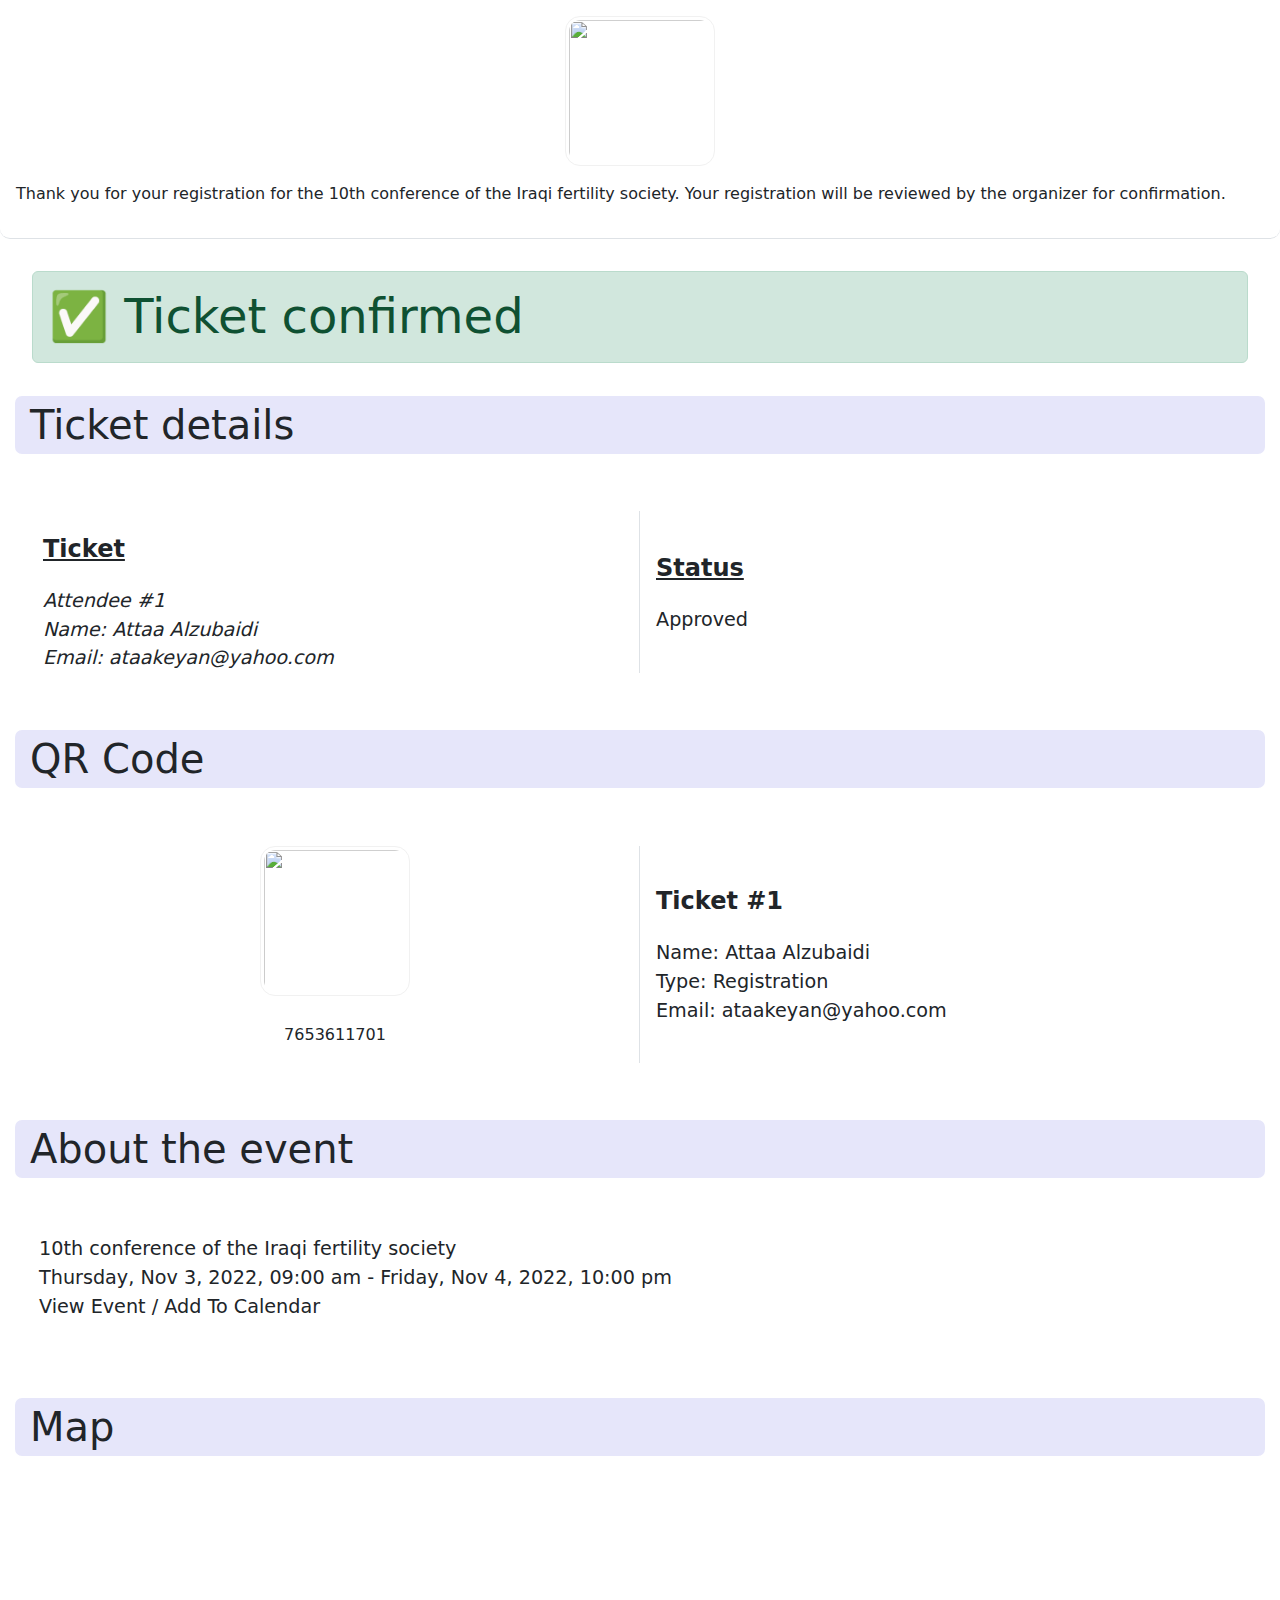
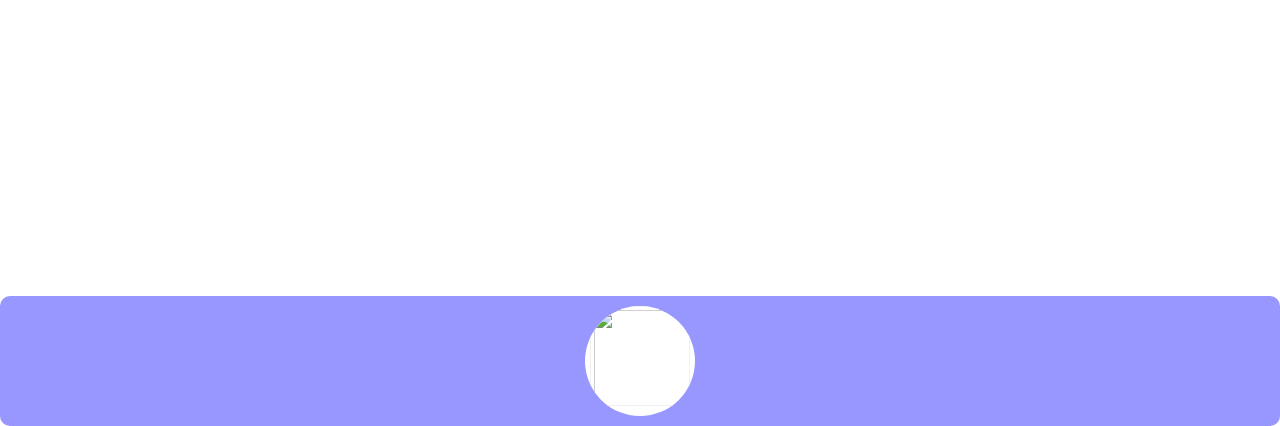
==== confirmation-email-template.html @ a2209efc "confirmation Update" ====
<!DOCTYPE html>
<html lang="en" style="box-sizing: border-box">
  <head style="box-sizing: border-box">
    <meta charset="utf-8" style="box-sizing: border-box" />
    <meta
      name="viewport"
      content="width=device-width, initial-scale=1"
      style="box-sizing: border-box"
    />
    <title style="box-sizing: border-box">Bootstrap demo</title>
    <link
      rel="stylesheet"
      href="./css/style.css"
      style="box-sizing: border-box"
    />
  </head>
  <body
    class="bg-light"
    style="
      box-sizing: border-box;
      margin: 0;
      font-family: var(--bs-body-font-family);
      font-size: var(--bs-body-font-size);
      font-weight: var(--bs-body-font-weight);
      line-height: var(--bs-body-line-height);
      color: var(--bs-body-color);
      text-align: var(--bs-body-text-align);
      background-color: rgba(
        var(--bs-light-rgb),
        var(--bs-bg-opacity)
      ) !important;
      -webkit-text-size-adjust: 100%;
      -webkit-tap-highlight-color: transparent;
      --bs-bg-opacity: 1;
    "
  >
    <div
      class="container"
      style="
        box-sizing: border-box;
        overflow: hidden;
        background-color: white;
        --bs-gutter-x: 1.5rem;
        --bs-gutter-y: 0;
        width: 100%;
        padding-right: calc(var(--bs-gutter-x) * 0);
        padding-left: calc(var(--bs-gutter-x) * 0);
        margin-right: auto;
        margin-left: auto;
        max-width: 1320px;
      "
    >
      <div
        class="header-section border-bottom"
        style="
          border-radius: 10px;
          box-sizing: border-box;
          background-image: url('https://github.com/MustafaRaad/Ticket-system-Template/blob/master/imgs/header_bg.png');
          background-position: center top;
          background-repeat: no-repeat;
          background-size: cover;
          background-clip: padding-box;
          padding: 1rem;
          border-bottom: var(--bs-border-width) var(--bs-border-style)
            var(--bs-border-color) !important;
        "
      >
        <img
          src="https://github.com/MustafaRaad/Ticket-system-Template/blob/master/imgs/event.jpg"
          alt
          width="150"
          height="150"
          style="
            margin-bottom: 0.5rem;
            display: block;
            box-sizing: border-box;
            border: 1px solid #f1f1f1;
            border-radius: 10%;
            margin: auto auto;
            padding: 0.2rem;
          "
        />
        <p style="display: block; box-sizing: border-box">
          Thank you for your registration for the 10th conference of the Iraqi
          fertility society. Your registration will be reviewed by the organizer
          for confirmation.
        </p>
      </div>
      <div
        class="alert alert-success"
        role="alert"
        style="
          display: block;
          margin: 2rem;
          box-sizing: border-box;
          --bs-alert-bg: #d1e7dd;
          --bs-alert-padding-x: 1rem;
          --bs-alert-padding-y: 1rem;
          --bs-alert-margin-bottom: 1rem;
          --bs-alert-color: #0f5132;
          --bs-alert-border-color: #badbcc;
          --bs-alert-border: 1px solid var(--bs-alert-border-color);
          --bs-alert-border-radius: 0.375rem;
          position: relative;
          padding: var(--bs-alert-padding-y) var(--bs-alert-padding-x);
          margin-bottom: var(--bs-alert-margin-bottom);
          color: var(--bs-alert-color);
          background-color: var(--bs-alert-bg);
          border: var(--bs-alert-border);
          border-radius: var(--bs-alert-border-radius);
        "
      >
        <p
          class="display-5"
          style="
            border-radius: 50%;
            display: inline;
            box-sizing: border-box;
            font-size: 3rem;
            font-weight: 300;
            line-height: 1.2;
          "
        >
          &#9989;
        </p>
        <p
          class="display-5"
          style="
            display: inline;
            box-sizing: border-box;
            font-size: 3rem;
            font-weight: 300;
            line-height: 1.2;
          "
        >
          Ticket confirmed
        </p>
      </div>
      <section style="box-sizing: border-box; padding: 0px 15px 0px 15px">
        <h2
          class="display-6 title"
          style="
            box-sizing: border-box;
            background-color: lavender;
            padding: 5px 5px 5px 15px;
            border-radius: 7px;
            font-size: 2.5rem;
            font-weight: 300;
            line-height: 1.2;
          "
        >
          Ticket details
        </h2>
        <div
          class="row"
          style="
            padding: 1.5rem;
            box-sizing: border-box;
            --bs-gutter-x: 1.5rem;
            --bs-gutter-y: 0;
            display: flex;
            flex-wrap: wrap;
            margin-top: calc(-1 * var(--bs-gutter-y));
            margin-right: calc(-0.5 * var(--bs-gutter-x));
            margin-left: calc(-0.5 * var(--bs-gutter-x));
          "
        >
          <div
            class="col-md-6 border-end"
            style="
              box-sizing: border-box;
              flex-shrink: 0;
              width: 50%;
              max-width: 100%;
              padding-right: calc(var(--bs-gutter-x) * 0.5);
              padding-left: 1rem;
              margin-top: var(--bs-gutter-y);
              border-right: var(--bs-border-width) var(--bs-border-style)
                var(--bs-border-color) !important;
              align-self: center;
              flex: 0 0 auto;
            "
          >
            <h2 style="box-sizing: border-box">
              <u style="box-sizing: border-box">Ticket</u>
            </h2>
            <address
              class="text-md"
              style="box-sizing: border-box; font-size: 1.2rem !important"
            >
              Attendee #1 <br style="box-sizing: border-box" />
              Name: Attaa Alzubaidi <br style="box-sizing: border-box" />
              Email: ataakeyan@yahoo.com
            </address>
          </div>
          <div
            class="col-md-6"
            style="
              box-sizing: border-box;
              flex-shrink: 0;
              width: 50%;
              max-width: 100%;
              padding-right: calc(var(--bs-gutter-x) * 0.5);
              padding-left: 1rem;
              margin-top: var(--bs-gutter-y);
              align-self: center;
              flex: 0 0 auto;
            "
          >
            <h2 style="box-sizing: border-box">
              <u style="box-sizing: border-box">Status</u>
            </h2>
            <p
              class="text-md"
              style="box-sizing: border-box; font-size: 1.2rem !important"
            >
              Approved
            </p>
          </div>
        </div>
      </section>
      <section style="box-sizing: border-box; padding: 0px 15px 0px 15px">
        <h2
          class="display-6 title"
          style="
            box-sizing: border-box;
            background-color: lavender;
            padding: 5px 5px 5px 15px;
            border-radius: 7px;
            font-size: 2.5rem;
            font-weight: 300;
            line-height: 1.2;
          "
        >
          QR Code
        </h2>
        <div
          class="row"
          style="
            padding: 1.5rem;
            box-sizing: border-box;
            --bs-gutter-x: 1.5rem;
            --bs-gutter-y: 0;
            display: flex;
            flex-wrap: wrap;
            margin-top: calc(-1 * var(--bs-gutter-y));
            margin-right: calc(-0.5 * var(--bs-gutter-x));
            margin-left: calc(-0.5 * var(--bs-gutter-x));
          "
        >
          <div
            class="col-md-6 border-end text-center"
            style="
              box-sizing: border-box;
              flex-shrink: 0;
              width: 50%;
              max-width: 100%;
              padding-right: calc(var(--bs-gutter-x) * 0.5);
              padding-left: 1rem;
              margin-top: var(--bs-gutter-y);
              text-align: center !important;
              border-right: var(--bs-border-width) var(--bs-border-style)
                var(--bs-border-color) !important;
              align-self: center;
              flex: 0 0 auto;
            "
          >
            <img
              src="https://github.com/MustafaRaad/Ticket-system-Template/blob/master/imgs/qr_code.png"
              alt
              width="150"
              height="150"
              style="
                box-sizing: border-box;
                border: 1px solid #f1f1f1;
                border-radius: 10%;
                margin: auto auto;
                padding: 0.2rem;
              "
            />
            <p style="box-sizing: border-box">7653611701</p>
          </div>
          <div
            class="col-md-6"
            style="
              display: block;
              box-sizing: border-box;
              flex-shrink: 0;
              width: 50%;
              max-width: 100%;
              padding-right: calc(var(--bs-gutter-x) * 0.5);
              padding-left: 1rem;
              margin-top: var(--bs-gutter-y);
              align-self: center;
              flex: 0 0 auto;
            "
          >
            <h2 style="box-sizing: border-box">Ticket #1</h2>
            <p
              class="text-md"
              style="box-sizing: border-box; font-size: 1.2rem !important"
            >
              Name: Attaa Alzubaidi
              <br style="box-sizing: border-box" />
              Type: Registration
              <br style="box-sizing: border-box" />
              Email: ataakeyan@yahoo.com
            </p>
          </div>
        </div>
      </section>
      <section style="box-sizing: border-box; padding: 0px 15px 0px 15px">
        <h2
          class="display-6 title"
          style="
            box-sizing: border-box;
            background-color: lavender;
            padding: 5px 5px 5px 15px;
            border-radius: 7px;
            font-size: 2.5rem;
            font-weight: 300;
            line-height: 1.2;
          "
        >
          About the event
        </h2>
        <div
          class="row"
          style="
            padding: 1.5rem;
            box-sizing: border-box;
            --bs-gutter-x: 1.5rem;
            --bs-gutter-y: 0;
            display: flex;
            flex-wrap: wrap;
            margin-top: calc(-1 * var(--bs-gutter-y));
            margin-right: calc(-0.5 * var(--bs-gutter-x));
            margin-left: calc(-0.5 * var(--bs-gutter-x));
          "
        >
          <p
            class="text-md"
            style="
              box-sizing: border-box;
              flex-shrink: 0;
              width: 100%;
              max-width: 100%;
              padding-right: calc(var(--bs-gutter-x) * 0.5);
              padding-left: calc(var(--bs-gutter-x) * 0.5);
              margin-top: var(--bs-gutter-y);
              font-size: 1.2rem !important;
            "
          >
            10th conference of the Iraqi fertility society
            <br style="box-sizing: border-box" />
            Thursday, Nov 3, 2022, 09:00 am - Friday, Nov 4, 2022, 10:00 pm
            <br style="box-sizing: border-box" />
            View Event / Add To Calendar
          </p>
        </div>
      </section>
      <section style="box-sizing: border-box; padding: 0px 15px 0px 15px">
        <h2
          class="display-6 title"
          style="
            box-sizing: border-box;
            background-color: lavender;
            padding: 5px 5px 5px 15px;
            border-radius: 7px;
            font-size: 2.5rem;
            font-weight: 300;
            line-height: 1.2;
          "
        >
          Map
        </h2>
        <iframe
          src="https://www.google.com/maps/embed?pb=!1m18!1m12!1m3!1d3335.169827044655!2d44.38494000096197!3d33.2882197837046!2m3!1f0!2f0!3f0!3m2!1i1024!2i768!4f13.1!3m3!1m2!1s0x15577ef641c29f91%3A0x5932434d58f5dd47!2z2LLZitmGINmD2KfYtCB8IFphaW5DYXNo!5e0!3m2!1sen!2siq!4v1663071572256!5m2!1sen!2siq"
          width="100%"
          height="350"
          style="
            border: 0;
            border-radius: 25px;
            padding: 10px;
            box-sizing: border-box;
          "
          allowfullscreen
          loading="lazy"
          referrerpolicy="no-referrer-when-downgrade"
        ></iframe>
      </section>
      <div
        class="footer"
        style="
          border-radius: 10px;
          box-sizing: border-box;
          margin-top: 50px;
          background-color: rgb(151, 151, 255);
          padding: 10px;
          text-align: center;
        "
      >
        <div
          style="
            border-radius: 50%;
            background-color: rgb(255, 255, 255);
            width: 110px;
            height: 110px;
            margin: auto;
            padding: 0px;
            overflow: hidden;
            box-sizing: border-box;
          "
        >
          <img
            src="https://github.com/MustafaRaad/Ticket-system-Template/blob/master/imgs/logo.png"
            alt
            width="100"
            height="100"
            style="
              border: 1px solid #f1f1f1;
              box-sizing: border-box;
              border-radius: 10%;
              margin: auto auto;
              padding: 0.2rem;
            "
          />
        </div>
      </div>
    </div>
  </body>
</html>
---- css/style.css ----
.container {
  overflow: hidden;
  background-color: white;
}
section {
  padding: 0px 15px 0px 15px;
}
.col-md-6 {
  padding-left: 1rem;
  align-self: center;
}
.header-section {
  background-image: url("https://github.com/MustafaRaad/Ticket-system-Template/blob/master/imgs/header_bg.png");
  background-position: center top;
  background-repeat: no-repeat;
  background-size: cover;
  background-clip: padding-box;
  padding: 1rem;
}
img {
  border: 1px solid #f1f1f1;
  border-radius: 10%;
  margin: auto auto;
  padding: 0.2rem;
}
/* .section2 .title { */
.title {
  background-color: lavender;
  padding: 5px 5px 5px 15px;
  border-radius: 7px;
}
.check {
  font-size: 10rem;
}
.text-md{
  font-size: 1.2rem!important;
}
.footer {
  margin-top: 50px;
  background-color: rgb(151, 151, 255);
  padding: 10px;
  text-align: center;
}
.payment-method-icon {
  width: 100px;
  height: 100px;
  border-radius: 15px;
}

:root {
  --bs-blue: #0d6efd;
  --bs-indigo: #6610f2;
  --bs-purple: #6f42c1;
  --bs-pink: #d63384;
  --bs-red: #dc3545;
  --bs-orange: #fd7e14;
  --bs-yellow: #ffc107;
  --bs-green: #198754;
  --bs-teal: #20c997;
  --bs-cyan: #0dcaf0;
  --bs-black: #000;
  --bs-white: #fff;
  --bs-gray: #6c757d;
  --bs-gray-dark: #343a40;
  --bs-gray-100: #f8f9fa;
  --bs-gray-200: #e9ecef;
  --bs-gray-300: #dee2e6;
  --bs-gray-400: #ced4da;
  --bs-gray-500: #adb5bd;
  --bs-gray-600: #6c757d;
  --bs-gray-700: #495057;
  --bs-gray-800: #343a40;
  --bs-gray-900: #212529;
  --bs-primary: #0d6efd;
  --bs-secondary: #6c757d;
  --bs-success: #198754;
  --bs-info: #0dcaf0;
  --bs-warning: #ffc107;
  --bs-danger: #dc3545;
  --bs-light: #f8f9fa;
  --bs-dark: #212529;
  --bs-primary-rgb: 13, 110, 253;
  --bs-secondary-rgb: 108, 117, 125;
  --bs-success-rgb: 25, 135, 84;
  --bs-info-rgb: 13, 202, 240;
  --bs-warning-rgb: 255, 193, 7;
  --bs-danger-rgb: 220, 53, 69;
  --bs-light-rgb: 248, 249, 250;
  --bs-dark-rgb: 33, 37, 41;
  --bs-white-rgb: 255, 255, 255;
  --bs-black-rgb: 0, 0, 0;
  --bs-body-color-rgb: 33, 37, 41;
  --bs-body-bg-rgb: 255, 255, 255;
  --bs-font-sans-serif: system-ui, -apple-system, "Segoe UI", Roboto,
    "Helvetica Neue", "Noto Sans", "Liberation Sans", Arial, sans-serif,
    "Apple Color Emoji", "Segoe UI Emoji", "Segoe UI Symbol", "Noto Color Emoji";
  --bs-font-monospace: SFMono-Regular, Menlo, Monaco, Consolas,
    "Liberation Mono", "Courier New", monospace;
  --bs-gradient: linear-gradient(
    180deg,
    rgba(255, 255, 255, 0.15),
    rgba(255, 255, 255, 0)
  );
  --bs-body-font-family: var(--bs-font-sans-serif);
  --bs-body-font-size: 1rem;
  --bs-body-font-weight: 400;
  --bs-body-line-height: 1.5;
  --bs-body-color: #212529;
  --bs-body-bg: #fff;
  --bs-border-width: 1px;
  --bs-border-style: solid;
  --bs-border-color: #dee2e6;
  --bs-border-color-translucent: rgba(0, 0, 0, 0.175);
  --bs-border-radius: 0.375rem;
  --bs-border-radius-sm: 0.25rem;
  --bs-border-radius-lg: 0.5rem;
  --bs-border-radius-xl: 1rem;
  --bs-border-radius-2xl: 2rem;
  --bs-border-radius-pill: 50rem;
  --bs-link-color: #0d6efd;
  --bs-link-hover-color: #0a58ca;
  --bs-code-color: #d63384;
  --bs-highlight-bg: #fff3cd;
}
*,
::after,
::before {
  box-sizing: border-box;
}
@media (prefers-reduced-motion: no-preference) {
  :root {
    scroll-behavior: smooth;
  }
}
body {
  margin: 0;
  font-family: var(--bs-body-font-family);
  font-size: var(--bs-body-font-size);
  font-weight: var(--bs-body-font-weight);
  line-height: var(--bs-body-line-height);
  color: var(--bs-body-color);
  text-align: var(--bs-body-text-align);
  background-color: var(--bs-body-bg);
  -webkit-text-size-adjust: 100%;
  -webkit-tap-highlight-color: transparent;
}

.container,
.container-fluid,
.container-lg,
.container-md,
.container-sm,
.container-xl,
.container-xxl {
  --bs-gutter-x: 1.5rem;
  --bs-gutter-y: 0;
  width: 100%;
  padding-right: calc(var(--bs-gutter-x) * 0);
  padding-left: calc(var(--bs-gutter-x) * 0);
  margin-right: auto;
  margin-left: auto;
}
@media (min-width: 576px) {
  .container,
  .container-sm {
    max-width: 540px;
  }
}
@media (min-width: 768px) {
  .container,
  .container-md,
  .container-sm {
    max-width: 720px;
  }
}
@media (min-width: 992px) {
  .container,
  .container-lg,
  .container-md,
  .container-sm {
    max-width: 960px;
  }
}
@media (min-width: 1200px) {
  .container,
  .container-lg,
  .container-md,
  .container-sm,
  .container-xl {
    max-width: 1140px;
  }
}
@media (min-width: 1400px) {
  .container,
  .container-lg,
  .container-md,
  .container-sm,
  .container-xl,
  .container-xxl {
    max-width: 1320px;
  }
}

.bg-danger {
  --bs-bg-opacity: 1;
  background-color: rgba(var(--bs-danger-rgb), var(--bs-bg-opacity)) !important;
}
.bg-light {
  --bs-bg-opacity: 1;
  background-color: rgba(var(--bs-light-rgb), var(--bs-bg-opacity)) !important;
}
.text-center {
  text-align: center !important;
}
.justify-content-center {
  justify-content: center !important;
}
.m-auto {
  margin: auto !important;
}

.border {
  border: var(--bs-border-width) var(--bs-border-style) var(--bs-border-color) !important;
}
.border-0 {
  border: 0 !important;
}
.border-top {
  border-top: var(--bs-border-width) var(--bs-border-style)
    var(--bs-border-color) !important;
}
.border-top-0 {
  border-top: 0 !important;
}
.border-end {
  border-right: var(--bs-border-width) var(--bs-border-style)
    var(--bs-border-color) !important;
}
.border-end-0 {
  border-right: 0 !important;
}
.border-bottom {
  border-bottom: var(--bs-border-width) var(--bs-border-style)
    var(--bs-border-color) !important;
}
.border-bottom-0 {
  border-bottom: 0 !important;
}
.border-start {
  border-left: var(--bs-border-width) var(--bs-border-style)
    var(--bs-border-color) !important;
}
.border-start-0 {
  border-left: 0 !important;
}
.border-primary {
  --bs-border-opacity: 1;
  border-color: rgba(
    var(--bs-primary-rgb),
    var(--bs-border-opacity)
  ) !important;
}
display-1 {
  font-size: calc(1.625rem + 4.5vw);
  font-weight: 300;
  line-height: 1.2;
}
@media (min-width: 1200px) {
  .display-1 {
    font-size: 5rem;
  }
}
.display-2 {
  font-size: calc(1.575rem + 3.9vw);
  font-weight: 300;
  line-height: 1.2;
}
@media (min-width: 1200px) {
  .display-2 {
    font-size: 4.5rem;
  }
}
.display-3 {
  font-size: calc(1.525rem + 3.3vw);
  font-weight: 300;
  line-height: 1.2;
}
@media (min-width: 1200px) {
  .display-3 {
    font-size: 4rem;
  }
}
.display-4 {
  font-size: calc(1.475rem + 2.7vw);
  font-weight: 300;
  line-height: 1.2;
}
@media (min-width: 1200px) {
  .display-4 {
    font-size: 3.5rem;
  }
}
.display-5 {
  font-size: calc(1.425rem + 2.1vw);
  font-weight: 300;
  line-height: 1.2;
}
@media (min-width: 1200px) {
  .display-5 {
    font-size: 3rem;
  }
}
.display-6 {
  font-size: calc(1.375rem + 1.5vw);
  font-weight: 300;
  line-height: 1.2;
}
@media (min-width: 1200px) {
  .display-6 {
    font-size: 2.5rem;
  }
}
.row {
  --bs-gutter-x: 1.5rem;
  --bs-gutter-y: 0;
  display: flex;
  flex-wrap: wrap;
  margin-top: calc(-1 * var(--bs-gutter-y));
  margin-right: calc(-0.5 * var(--bs-gutter-x));
  margin-left: calc(-0.5 * var(--bs-gutter-x));
}
.row > * {
  flex-shrink: 0;
  width: 100%;
  max-width: 100%;
  padding-right: calc(var(--bs-gutter-x) * 0.5);
  padding-left: calc(var(--bs-gutter-x) * 0.5);
  margin-top: var(--bs-gutter-y);
}
.col {
  flex: 1 0 0%;
}
.row-cols-auto > * {
  flex: 0 0 auto;
  width: auto;
}
.row-cols-1 > * {
  flex: 0 0 auto;
  width: 100%;
}
.row-cols-2 > * {
  flex: 0 0 auto;
  width: 50%;
}
.row-cols-3 > * {
  flex: 0 0 auto;
  width: 33.3333333333%;
}
.row-cols-4 > * {
  flex: 0 0 auto;
  width: 25%;
}
.row-cols-5 > * {
  flex: 0 0 auto;
  width: 20%;
}
.row-cols-6 > * {
  flex: 0 0 auto;
  width: 16.6666666667%;
}
.col-auto {
  flex: 0 0 auto;
  width: auto;
}
.col-1 {
  flex: 0 0 auto;
  width: 8.33333333%;
}
.col-2 {
  flex: 0 0 auto;
  width: 16.66666667%;
}
.col-3 {
  flex: 0 0 auto;
  width: 25%;
}
.col-4 {
  flex: 0 0 auto;
  width: 33.33333333%;
}
.col-5 {
  flex: 0 0 auto;
  width: 41.66666667%;
}
.col-6 {
  flex: 0 0 auto;
  width: 50%;
}
.col-7 {
  flex: 0 0 auto;
  width: 58.33333333%;
}
.col-8 {
  flex: 0 0 auto;
  width: 66.66666667%;
}
.col-9 {
  flex: 0 0 auto;
  width: 75%;
}
.col-10 {
  flex: 0 0 auto;
  width: 83.33333333%;
}
.col-11 {
  flex: 0 0 auto;
  width: 91.66666667%;
}
.col-12 {
  flex: 0 0 auto;
  width: 100%;
}

@media (min-width: 768px) {
  .col-md {
    flex: 1 0 0%;
  }
  .col-md-auto {
    flex: 0 0 auto;
    width: auto;
  }
  .col-md-1 {
    flex: 0 0 auto;
    width: 8.33333333%;
  }
  .col-md-2 {
    flex: 0 0 auto;
    width: 16.66666667%;
  }
  .col-md-3 {
    flex: 0 0 auto;
    width: 25%;
  }
  .col-md-4 {
    flex: 0 0 auto;
    width: 33.33333333%;
  }
  .col-md-5 {
    flex: 0 0 auto;
    width: 41.66666667%;
  }
  .col-md-6 {
    flex: 0 0 auto;
    width: 50%;
  }
  .col-md-7 {
    flex: 0 0 auto;
    width: 58.33333333%;
  }
  .col-md-8 {
    flex: 0 0 auto;
    width: 66.66666667%;
  }
  .col-md-9 {
    flex: 0 0 auto;
    width: 75%;
  }
  .col-md-10 {
    flex: 0 0 auto;
    width: 83.33333333%;
  }
  .col-md-11 {
    flex: 0 0 auto;
    width: 91.66666667%;
  }
  .col-md-12 {
    flex: 0 0 auto;
    width: 100%;
  }
}
.alert {
  --bs-alert-bg: transparent;
  --bs-alert-padding-x: 1rem;
  --bs-alert-padding-y: 1rem;
  --bs-alert-margin-bottom: 1rem;
  --bs-alert-color: inherit;
  --bs-alert-border-color: transparent;
  --bs-alert-border: 1px solid var(--bs-alert-border-color);
  --bs-alert-border-radius: 0.375rem;
  position: relative;
  padding: var(--bs-alert-padding-y) var(--bs-alert-padding-x);
  margin-bottom: var(--bs-alert-margin-bottom);
  color: var(--bs-alert-color);
  background-color: var(--bs-alert-bg);
  border: var(--bs-alert-border);
  border-radius: var(--bs-alert-border-radius);
}
.alert-success {
  --bs-alert-color: #0f5132;
  --bs-alert-bg: #d1e7dd;
  --bs-alert-border-color: #badbcc;
}
.alert-danger {
  --bs-alert-color: #842029;
  --bs-alert-bg: #f8d7da;
  --bs-alert-border-color: #f5c2c7;
}
.mb-2 {
  margin-bottom: 0.4rem !important;
}
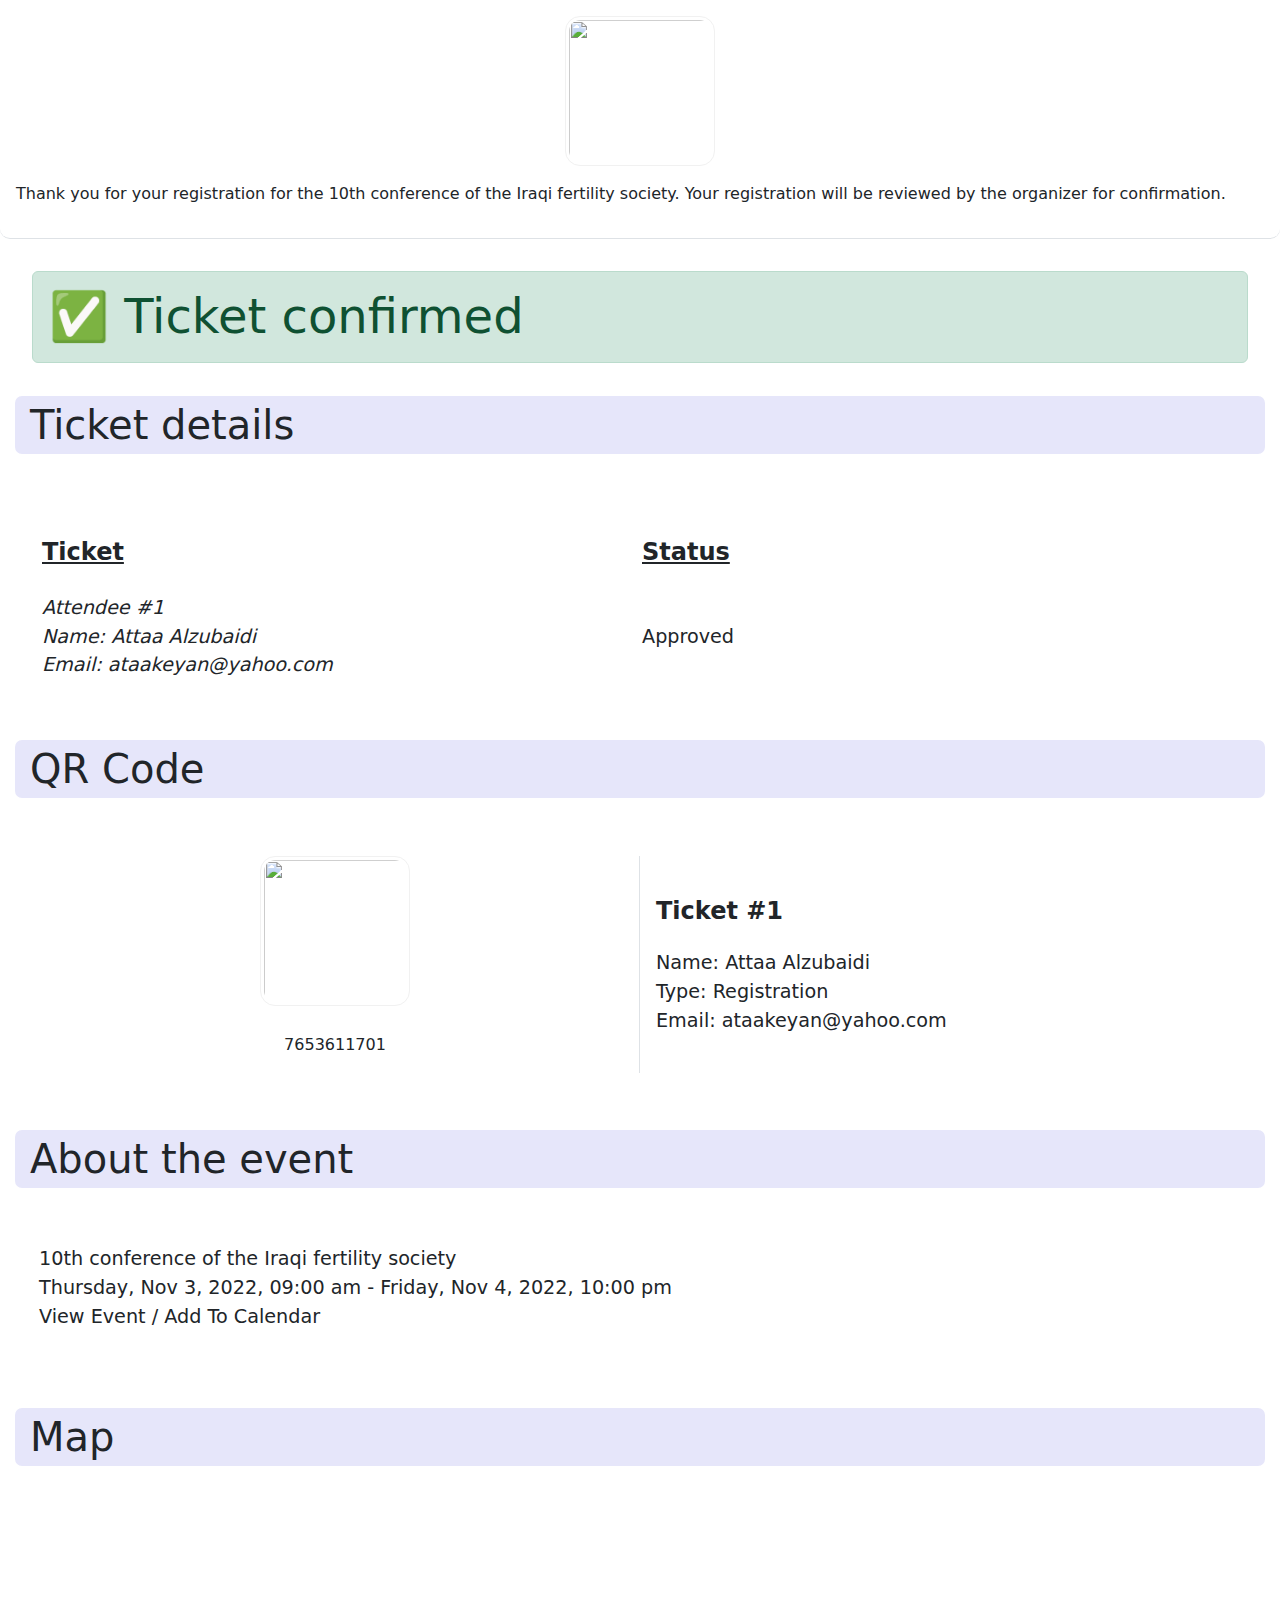
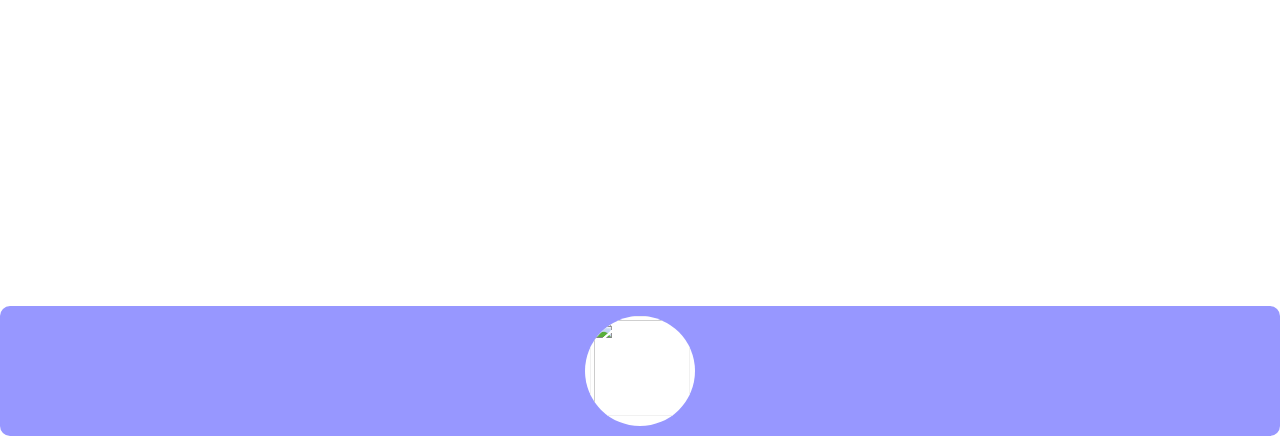
==== commit e518b477: "Convert to Table" ====
--- a/confirmation-email-template.html
+++ b/confirmation-email-template.html
@@ -165,58 +165,54 @@
             margin-left: calc(-0.5 * var(--bs-gutter-x));
           "
         >
-          <div
-            class="col-md-6 border-end"
+          <table
             style="
+              width: 100%;
               box-sizing: border-box;
               flex-shrink: 0;
-              width: 50%;
               max-width: 100%;
               padding-right: calc(var(--bs-gutter-x) * 0.5);
-              padding-left: 1rem;
+              padding-left: calc(var(--bs-gutter-x) * 0.5);
               margin-top: var(--bs-gutter-y);
-              border-right: var(--bs-border-width) var(--bs-border-style)
-                var(--bs-border-color) !important;
-              align-self: center;
-              flex: 0 0 auto;
             "
           >
-            <h2 style="box-sizing: border-box">
-              <u style="box-sizing: border-box">Ticket</u>
-            </h2>
-            <address
-              class="text-md"
-              style="box-sizing: border-box; font-size: 1.2rem !important"
-            >
-              Attendee #1 <br style="box-sizing: border-box" />
-              Name: Attaa Alzubaidi <br style="box-sizing: border-box" />
-              Email: ataakeyan@yahoo.com
-            </address>
-          </div>
-          <div
-            class="col-md-6"
-            style="
-              box-sizing: border-box;
-              flex-shrink: 0;
-              width: 50%;
-              max-width: 100%;
-              padding-right: calc(var(--bs-gutter-x) * 0.5);
-              padding-left: 1rem;
-              margin-top: var(--bs-gutter-y);
-              align-self: center;
-              flex: 0 0 auto;
-            "
-          >
-            <h2 style="box-sizing: border-box">
-              <u style="box-sizing: border-box">Status</u>
-            </h2>
-            <p
-              class="text-md"
-              style="box-sizing: border-box; font-size: 1.2rem !important"
-            >
-              Approved
-            </p>
-          </div>
+            <thead style="text-align: left; box-sizing: border-box">
+              <tr style="box-sizing: border-box">
+                <th scope="col" style="width: 50%; box-sizing: border-box">
+                  <h2 style="box-sizing: border-box">
+                    <u style="box-sizing: border-box">Ticket</u>
+                  </h2>
+                </th>
+                <th scope="col" style="width: 50%; box-sizing: border-box">
+                  <h2 style="box-sizing: border-box">
+                    <u style="box-sizing: border-box">Status</u>
+                  </h2>
+                </th>
+              </tr>
+            </thead>
+            <tbody style="box-sizing: border-box">
+              <tr style="box-sizing: border-box">
+                <td style="box-sizing: border-box">
+                  <address
+                    class="text-md"
+                    style="box-sizing: border-box; font-size: 1.2rem !important"
+                  >
+                    Attendee #1 <br style="box-sizing: border-box" />
+                    Name: Attaa Alzubaidi <br style="box-sizing: border-box" />
+                    Email: ataakeyan@yahoo.com
+                  </address>
+                </td>
+                <td style="box-sizing: border-box">
+                  <p
+                    class="text-md"
+                    style="box-sizing: border-box; font-size: 1.2rem !important"
+                  >
+                    Approved
+                  </p>
+                </td>
+              </tr>
+            </tbody>
+          </table>
         </div>
       </section>
       <section style="box-sizing: border-box; padding: 0px 15px 0px 15px">
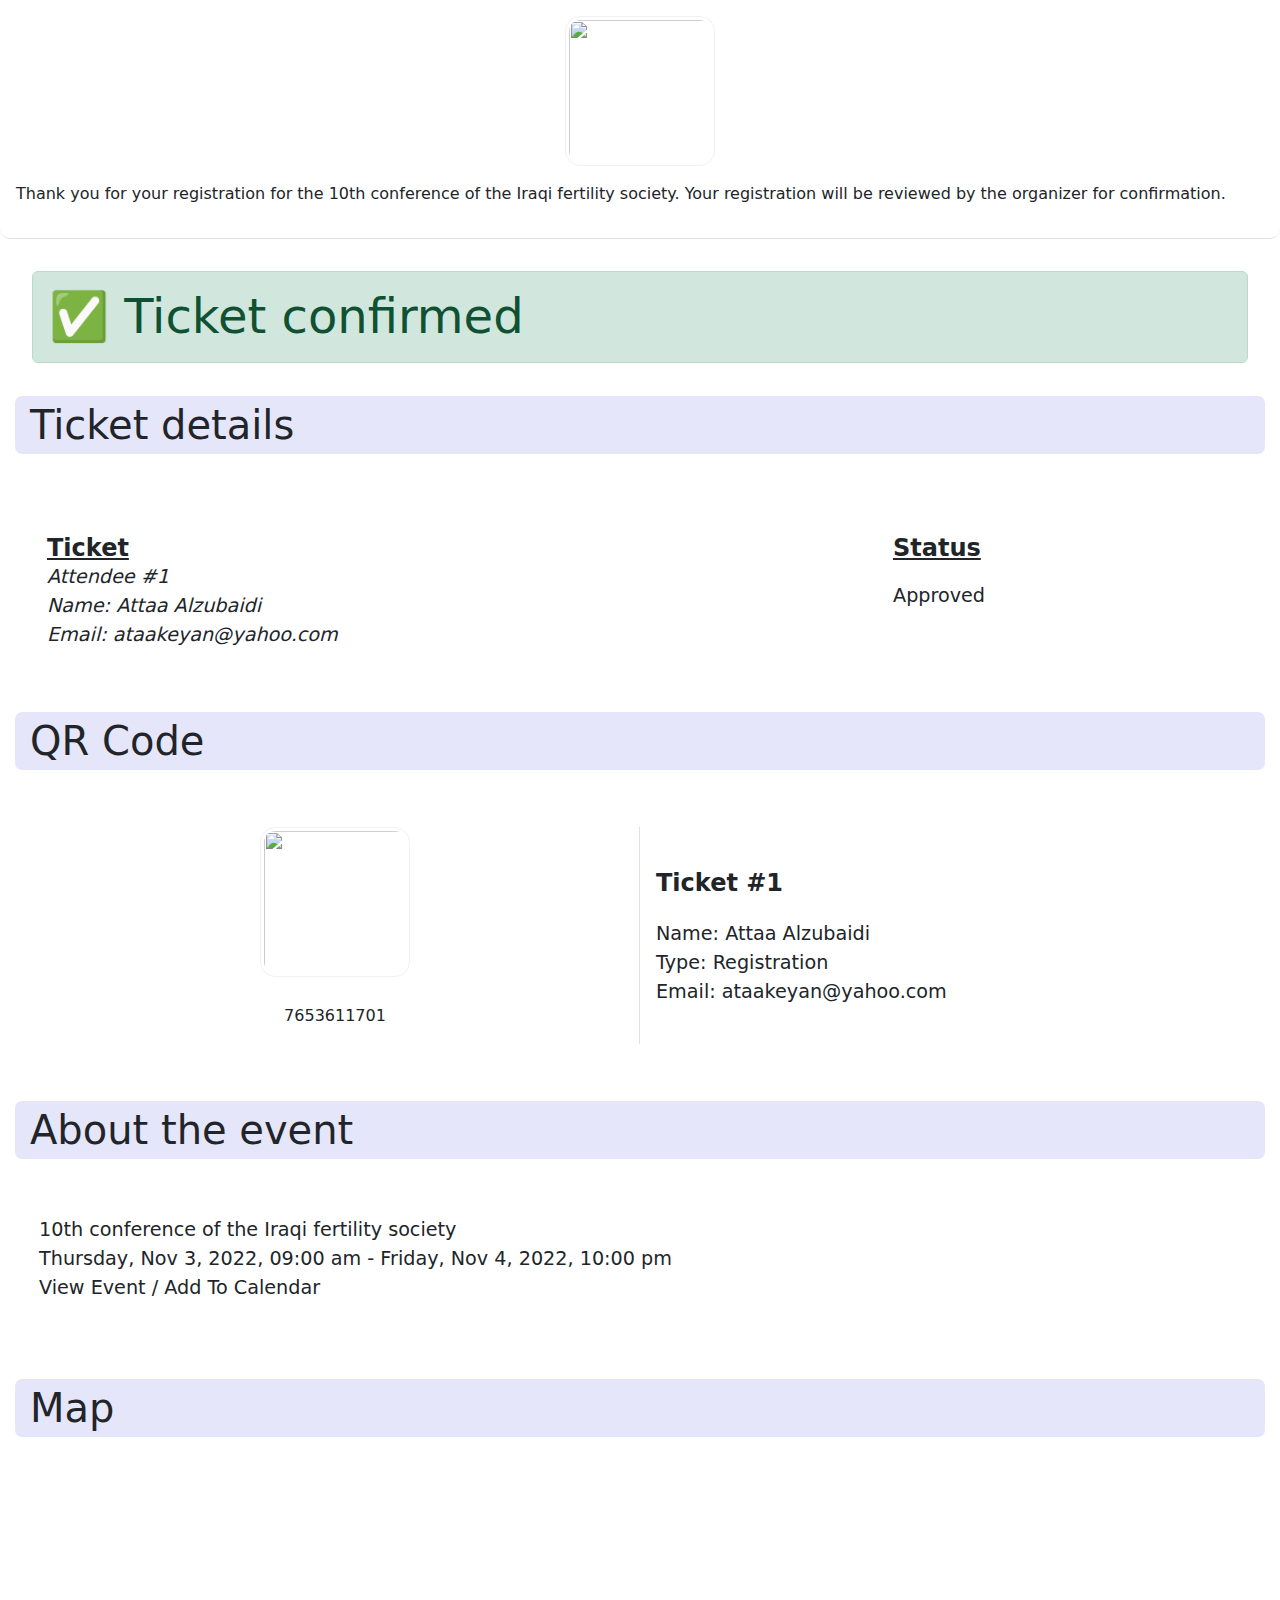
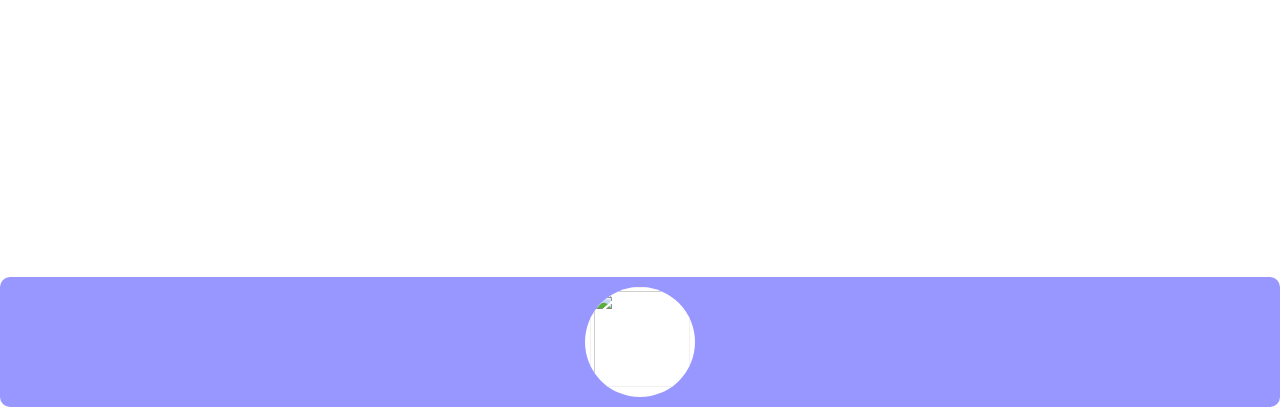
==== commit 4271e218: "Another Update" ====
--- a/confirmation-email-template.html
+++ b/confirmation-email-template.html
@@ -166,7 +166,14 @@
           "
         >
           <table
+            width="100%"
+            cellspacing="0"
+            cellpadding="0"
+            align="center"
             style="
+              border-collapse: collapse;
+              border-spacing: 0px;
+              background-color: #ffffff;
               width: 100%;
               box-sizing: border-box;
               flex-shrink: 0;
@@ -176,39 +183,215 @@
               margin-top: var(--bs-gutter-y);
             "
           >
-            <thead style="text-align: left; box-sizing: border-box">
-              <tr style="box-sizing: border-box">
-                <th scope="col" style="width: 50%; box-sizing: border-box">
-                  <h2 style="box-sizing: border-box">
-                    <u style="box-sizing: border-box">Ticket</u>
-                  </h2>
+            <!-- <thead style="text-align: left">
+              <tr>
+                <th scope="col" style="width: 50%">
+                  <h2><u>Ticket</u></h2>
                 </th>
-                <th scope="col" style="width: 50%; box-sizing: border-box">
-                  <h2 style="box-sizing: border-box">
-                    <u style="box-sizing: border-box">Status</u>
-                  </h2>
+                <th scope="col" style="width: 50%">
+                  <h2><u>Status</u></h2>
                 </th>
               </tr>
-            </thead>
+            </thead> -->
             <tbody style="box-sizing: border-box">
-              <tr style="box-sizing: border-box">
-                <td style="box-sizing: border-box">
-                  <address
-                    class="text-md"
-                    style="box-sizing: border-box; font-size: 1.2rem !important"
+              <tr style="border-collapse: collapse; box-sizing: border-box">
+                <td
+                  style="
+                    margin: 0;
+                    padding-bottom: 5px;
+                    padding-left: 20px;
+                    padding-right: 20px;
+                    padding-top: 25px;
+                    box-sizing: border-box;
+                  "
+                  align="left"
+                >
+                  <table
+                    cellspacing="0"
+                    cellpadding="0"
+                    align="left"
+                    style="
+                      border-collapse: collapse;
+                      border-spacing: 0px;
+                      float: left;
+                      box-sizing: border-box;
+                    "
                   >
-                    Attendee #1 <br style="box-sizing: border-box" />
-                    Name: Attaa Alzubaidi <br style="box-sizing: border-box" />
-                    Email: ataakeyan@yahoo.com
-                  </address>
-                </td>
-                <td style="box-sizing: border-box">
-                  <p
-                    class="text-md"
-                    style="box-sizing: border-box; font-size: 1.2rem !important"
+                    <tbody style="box-sizing: border-box">
+                      <tr
+                        style="
+                          border-collapse: collapse;
+                          box-sizing: border-box;
+                        "
+                      >
+                        <td
+                          width="100%"
+                          align="left"
+                          style="padding: 0; margin: 0; box-sizing: border-box"
+                        >
+                          <table
+                            width="100%"
+                            cellspacing="0"
+                            cellpadding="0"
+                            style="
+                              border-collapse: collapse;
+                              border-spacing: 0px;
+                              box-sizing: border-box;
+                            "
+                          >
+                            <tbody style="box-sizing: border-box">
+                              <tr
+                                style="
+                                  border-collapse: collapse;
+                                  box-sizing: border-box;
+                                "
+                              >
+                                <td
+                                  align="left"
+                                  style="
+                                    padding: 0;
+                                    margin: 0;
+                                    box-sizing: border-box;
+                                  "
+                                >
+                                  <p
+                                    style="
+                                      margin: 0;
+                                      line-height: 150%;
+                                      box-sizing: border-box;
+                                    "
+                                  >
+                                    <span
+                                      style="
+                                        font-size: 1.5rem;
+                                        box-sizing: border-box;
+                                      "
+                                      ><strong style="box-sizing: border-box"
+                                        ><u style="box-sizing: border-box"
+                                          >Ticket</u
+                                        ></strong
+                                      ></span
+                                    >
+                                  </p>
+                                  <p
+                                    style="
+                                      margin: 0;
+                                      line-height: 150%;
+                                      box-sizing: border-box;
+                                    "
+                                  ></p>
+                                  <address
+                                    class="text-md"
+                                    style="
+                                      box-sizing: border-box;
+                                      font-size: 1.2rem !important;
+                                    "
+                                  >
+                                    Attendee #1
+                                    <br style="box-sizing: border-box" />
+                                    Name: Attaa Alzubaidi
+                                    <br style="box-sizing: border-box" />
+                                    Email: ataakeyan@yahoo.com
+                                  </address>
+                                </td>
+                              </tr>
+                            </tbody>
+                          </table>
+                        </td>
+                      </tr>
+                    </tbody>
+                  </table>
+                  <table
+                    cellspacing="0"
+                    cellpadding="0"
+                    align="right"
+                    style="
+                      border-collapse: collapse;
+                      border-spacing: 0px;
+                      float: right;
+                      box-sizing: border-box;
+                    "
                   >
-                    Approved
-                  </p>
+                    <tbody style="box-sizing: border-box">
+                      <tr
+                        style="
+                          border-collapse: collapse;
+                          box-sizing: border-box;
+                        "
+                      >
+                        <td
+                          width="340"
+                          align="left"
+                          style="padding: 0; margin: 0; box-sizing: border-box"
+                        >
+                          <table
+                            width="100%"
+                            cellspacing="0"
+                            cellpadding="0"
+                            style="
+                              border-collapse: collapse;
+                              border-spacing: 0px;
+                              box-sizing: border-box;
+                            "
+                          >
+                            <tbody style="box-sizing: border-box">
+                              <tr
+                                style="
+                                  border-collapse: collapse;
+                                  box-sizing: border-box;
+                                "
+                              >
+                                <td
+                                  align="left"
+                                  style="
+                                    padding: 0;
+                                    margin: 0;
+                                    box-sizing: border-box;
+                                  "
+                                >
+                                  <p
+                                    style="
+                                      margin: 0;
+                                      line-height: 150%;
+                                      box-sizing: border-box;
+                                    "
+                                  >
+                                    <span
+                                      style="
+                                        font-size: 1.5rem;
+                                        box-sizing: border-box;
+                                      "
+                                      ><strong style="box-sizing: border-box"
+                                        ><u style="box-sizing: border-box"
+                                          >Status</u
+                                        ></strong
+                                      ></span
+                                    >
+                                  </p>
+                                  <p
+                                    style="
+                                      margin: 0;
+                                      line-height: 150%;
+                                      box-sizing: border-box;
+                                    "
+                                  ></p>
+                                  <p
+                                    class="text-md"
+                                    style="
+                                      box-sizing: border-box;
+                                      font-size: 1.2rem !important;
+                                    "
+                                  >
+                                    Approved
+                                  </p>
+                                </td>
+                              </tr>
+                            </tbody>
+                          </table>
+                        </td>
+                      </tr>
+                    </tbody>
+                  </table>
                 </td>
               </tr>
             </tbody>
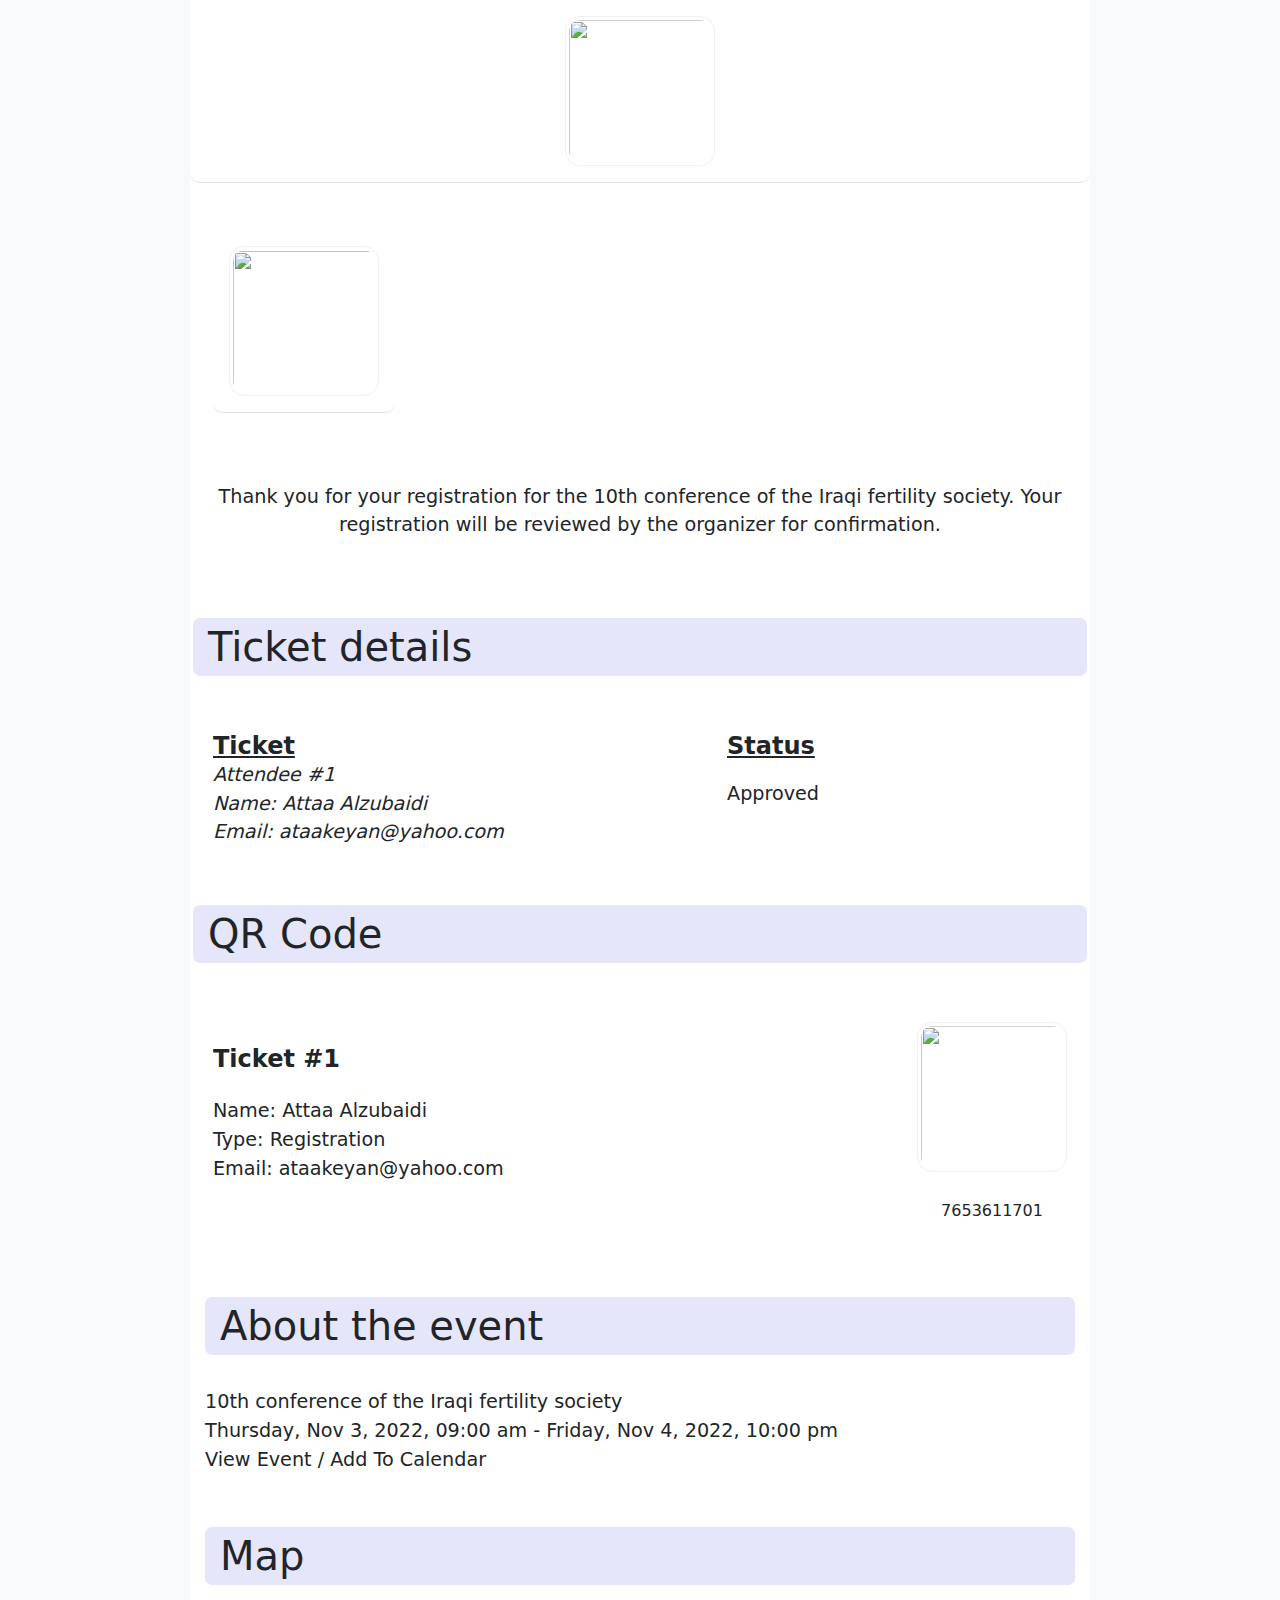
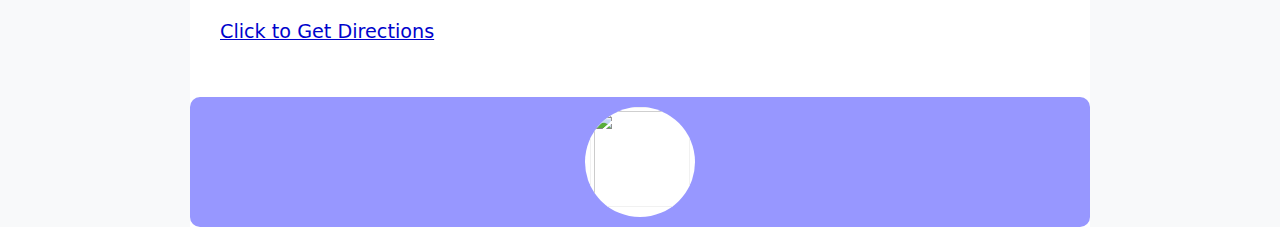
==== commit da7dbf22: "Change Structure" ====
--- a/confirmation-email-template.html
+++ b/confirmation-email-template.html
@@ -34,187 +34,92 @@
       --bs-bg-opacity: 1;
     "
   >
-    <div
-      class="container"
+    <table
+      width="900"
+      cellspacing="0"
+      cellpadding="0"
+      align="center"
       style="
+        border-collapse: collapse;
+        border-spacing: 0px;
+        background-color: #ffffff;
+        width: 900px;
         box-sizing: border-box;
-        overflow: hidden;
-        background-color: white;
-        --bs-gutter-x: 1.5rem;
-        --bs-gutter-y: 0;
-        width: 100%;
-        padding-right: calc(var(--bs-gutter-x) * 0);
-        padding-left: calc(var(--bs-gutter-x) * 0);
-        margin-right: auto;
-        margin-left: auto;
-        max-width: 1320px;
       "
     >
-      <div
-        class="header-section border-bottom"
-        style="
-          border-radius: 10px;
-          box-sizing: border-box;
-          background-image: url('https://github.com/MustafaRaad/Ticket-system-Template/blob/master/imgs/header_bg.png');
-          background-position: center top;
-          background-repeat: no-repeat;
-          background-size: cover;
-          background-clip: padding-box;
-          padding: 1rem;
-          border-bottom: var(--bs-border-width) var(--bs-border-style)
-            var(--bs-border-color) !important;
-        "
-      >
-        <img
-          src="https://github.com/MustafaRaad/Ticket-system-Template/blob/master/imgs/event.jpg"
-          alt
-          width="150"
-          height="150"
-          style="
-            margin-bottom: 0.5rem;
-            display: block;
-            box-sizing: border-box;
-            border: 1px solid #f1f1f1;
-            border-radius: 10%;
-            margin: auto auto;
-            padding: 0.2rem;
-          "
-        />
-        <p style="display: block; box-sizing: border-box">
-          Thank you for your registration for the 10th conference of the Iraqi
-          fertility society. Your registration will be reviewed by the organizer
-          for confirmation.
-        </p>
-      </div>
-      <div
-        class="alert alert-success"
-        role="alert"
-        style="
-          display: block;
-          margin: 2rem;
-          box-sizing: border-box;
-          --bs-alert-bg: #d1e7dd;
-          --bs-alert-padding-x: 1rem;
-          --bs-alert-padding-y: 1rem;
-          --bs-alert-margin-bottom: 1rem;
-          --bs-alert-color: #0f5132;
-          --bs-alert-border-color: #badbcc;
-          --bs-alert-border: 1px solid var(--bs-alert-border-color);
-          --bs-alert-border-radius: 0.375rem;
-          position: relative;
-          padding: var(--bs-alert-padding-y) var(--bs-alert-padding-x);
-          margin-bottom: var(--bs-alert-margin-bottom);
-          color: var(--bs-alert-color);
-          background-color: var(--bs-alert-bg);
-          border: var(--bs-alert-border);
-          border-radius: var(--bs-alert-border-radius);
-        "
-      >
-        <p
-          class="display-5"
-          style="
-            border-radius: 50%;
-            display: inline;
-            box-sizing: border-box;
-            font-size: 3rem;
-            font-weight: 300;
-            line-height: 1.2;
-          "
-        >
-          &#9989;
-        </p>
-        <p
-          class="display-5"
-          style="
-            display: inline;
-            box-sizing: border-box;
-            font-size: 3rem;
-            font-weight: 300;
-            line-height: 1.2;
-          "
-        >
-          Ticket confirmed
-        </p>
-      </div>
-      <section style="box-sizing: border-box; padding: 0px 15px 0px 15px">
-        <h2
-          class="display-6 title"
-          style="
-            box-sizing: border-box;
-            background-color: lavender;
-            padding: 5px 5px 5px 15px;
-            border-radius: 7px;
-            font-size: 2.5rem;
-            font-weight: 300;
-            line-height: 1.2;
-          "
-        >
-          Ticket details
-        </h2>
-        <div
-          class="row"
-          style="
-            padding: 1.5rem;
-            box-sizing: border-box;
-            --bs-gutter-x: 1.5rem;
-            --bs-gutter-y: 0;
-            display: flex;
-            flex-wrap: wrap;
-            margin-top: calc(-1 * var(--bs-gutter-y));
-            margin-right: calc(-0.5 * var(--bs-gutter-x));
-            margin-left: calc(-0.5 * var(--bs-gutter-x));
-          "
-        >
-          <table
-            width="100%"
-            cellspacing="0"
-            cellpadding="0"
-            align="center"
-            style="
-              border-collapse: collapse;
-              border-spacing: 0px;
-              background-color: #ffffff;
-              width: 100%;
-              box-sizing: border-box;
-              flex-shrink: 0;
-              max-width: 100%;
-              padding-right: calc(var(--bs-gutter-x) * 0.5);
-              padding-left: calc(var(--bs-gutter-x) * 0.5);
-              margin-top: var(--bs-gutter-y);
-            "
-          >
-            <!-- <thead style="text-align: left">
-              <tr>
-                <th scope="col" style="width: 50%">
-                  <h2><u>Ticket</u></h2>
-                </th>
-                <th scope="col" style="width: 50%">
-                  <h2><u>Status</u></h2>
-                </th>
-              </tr>
-            </thead> -->
-            <tbody style="box-sizing: border-box">
-              <tr style="border-collapse: collapse; box-sizing: border-box">
-                <td
+      <tbody style="box-sizing: border-box">
+        <tr style="border-collapse: collapse; box-sizing: border-box">
+          <td style="box-sizing: border-box">
+            <div
+              class
+              style="
+                background-color: rgb(255, 255, 255);
+                box-sizing: border-box;
+              "
+            >
+              <div
+                class="header-section border-bottom"
+                style="
+                  border-radius: 10px;
+                  box-sizing: border-box;
+                  background-image: url('https://github.com/MustafaRaad/Ticket-system-Template/blob/master/imgs/header_bg.png');
+                  background-position: center top;
+                  background-repeat: no-repeat;
+                  background-size: cover;
+                  background-clip: padding-box;
+                  padding: 1rem;
+                  border-bottom: var(--bs-border-width) var(--bs-border-style)
+                    var(--bs-border-color) !important;
+                "
+              >
+                <img
+                  src="https://github.com/MustafaRaad/Ticket-system-Template/blob/master/imgs/event.jpg"
+                  alt
+                  width="150"
+                  height="150"
                   style="
-                    margin: 0;
-                    padding-bottom: 5px;
-                    padding-left: 20px;
-                    padding-right: 20px;
-                    padding-top: 25px;
+                    margin-bottom: 0.5rem;
+                    display: block;
                     box-sizing: border-box;
+                    border: 1px solid #f1f1f1;
+                    border-radius: 10%;
+                    margin: auto auto;
+                    padding: 0.2rem;
                   "
-                  align="left"
+                />
+              </div>
+              <section
+                style="box-sizing: border-box; padding: 0px 15px 0px 15px"
+              >
+                <div
+                  class="row"
+                  style="
+                    box-sizing: border-box;
+                    --bs-gutter-x: 1.5rem;
+                    --bs-gutter-y: 0;
+                    display: flex;
+                    flex-wrap: wrap;
+                    margin-top: calc(-1 * var(--bs-gutter-y));
+                    margin-right: calc(-0.5 * var(--bs-gutter-x));
+                    margin-left: calc(-0.5 * var(--bs-gutter-x));
+                  "
                 >
                   <table
+                    width="900"
                     cellspacing="0"
                     cellpadding="0"
-                    align="left"
+                    align="center"
                     style="
                       border-collapse: collapse;
                       border-spacing: 0px;
-                      float: left;
+                      background-color: #ffffff;
+                      width: 100%;
                       box-sizing: border-box;
+                      flex-shrink: 0;
+                      max-width: 100%;
+                      padding-right: calc(var(--bs-gutter-x) * 0.5);
+                      padding-left: calc(var(--bs-gutter-x) * 0.5);
+                      margin-top: var(--bs-gutter-y);
                     "
                   >
                     <tbody style="box-sizing: border-box">
@@ -225,17 +130,24 @@
                         "
                       >
                         <td
-                          width="100%"
-                          align="left"
-                          style="padding: 0; margin: 0; box-sizing: border-box"
+                          style="
+                            margin: 0;
+                            padding-bottom: 5px;
+                            padding-left: 20px;
+                            padding-right: 20px;
+                            padding-top: 25px;
+                            box-sizing: border-box;
+                          "
+                          align="center"
                         >
                           <table
-                            width="100%"
                             cellspacing="0"
                             cellpadding="0"
+                            align="center"
                             style="
                               border-collapse: collapse;
                               border-spacing: 0px;
+                              float: left;
                               box-sizing: border-box;
                             "
                           >
@@ -247,52 +159,91 @@
                                 "
                               >
                                 <td
-                                  align="left"
+                                  width="100%"
+                                  align="center"
                                   style="
                                     padding: 0;
+                                    padding-bottom: 20px;
                                     margin: 0;
                                     box-sizing: border-box;
                                   "
                                 >
-                                  <p
+                                  <table
+                                    width="100%"
+                                    cellspacing="0"
+                                    cellpadding="0"
                                     style="
-                                      margin: 0;
-                                      line-height: 150%;
+                                      border-collapse: collapse;
+                                      border-spacing: 0px;
                                       box-sizing: border-box;
                                     "
                                   >
-                                    <span
-                                      style="
-                                        font-size: 1.5rem;
-                                        box-sizing: border-box;
-                                      "
-                                      ><strong style="box-sizing: border-box"
-                                        ><u style="box-sizing: border-box"
-                                          >Ticket</u
-                                        ></strong
-                                      ></span
-                                    >
-                                  </p>
-                                  <p
-                                    style="
-                                      margin: 0;
-                                      line-height: 150%;
-                                      box-sizing: border-box;
-                                    "
-                                  ></p>
-                                  <address
-                                    class="text-md"
-                                    style="
-                                      box-sizing: border-box;
-                                      font-size: 1.2rem !important;
-                                    "
-                                  >
-                                    Attendee #1
-                                    <br style="box-sizing: border-box" />
-                                    Name: Attaa Alzubaidi
-                                    <br style="box-sizing: border-box" />
-                                    Email: ataakeyan@yahoo.com
-                                  </address>
+                                    <tbody style="box-sizing: border-box">
+                                      <tr
+                                        style="
+                                          border-collapse: collapse;
+                                          box-sizing: border-box;
+                                        "
+                                      >
+                                        <td
+                                          align="center"
+                                          style="
+                                            padding: 0;
+                                            margin: 0;
+                                            box-sizing: border-box;
+                                          "
+                                        >
+                                          <p
+                                            style="
+                                              margin: 0;
+                                              line-height: 150%;
+                                              box-sizing: border-box;
+                                            "
+                                          ></p>
+                                          <p
+                                            style="
+                                              font-size: 1.4rem;
+                                              box-sizing: border-box;
+                                            "
+                                          ></p>
+                                          <div
+                                            class="header-section border-bottom"
+                                            style="
+                                              border-radius: 10px;
+                                              box-sizing: border-box;
+                                              background-image: url('https://github.com/MustafaRaad/Ticket-system-Template/blob/master/imgs/header_bg.png');
+                                              background-position: center top;
+                                              background-repeat: no-repeat;
+                                              background-size: cover;
+                                              background-clip: padding-box;
+                                              padding: 1rem;
+                                              border-bottom: var(
+                                                  --bs-border-width
+                                                )
+                                                var(--bs-border-style)
+                                                var(--bs-border-color) !important;
+                                            "
+                                          >
+                                            <img
+                                              src="https://github.com/MustafaRaad/Ticket-system-Template/blob/master/imgs/event.jpg"
+                                              alt
+                                              width="150"
+                                              height="150"
+                                              style="
+                                                margin-bottom: 0.5rem;
+                                                display: block;
+                                                box-sizing: border-box;
+                                                border: 1px solid #f1f1f1;
+                                                border-radius: 10%;
+                                                margin: auto auto;
+                                                padding: 0.2rem;
+                                              "
+                                            />
+                                          </div>
+                                        </td>
+                                      </tr>
+                                    </tbody>
+                                  </table>
                                 </td>
                               </tr>
                             </tbody>
@@ -301,15 +252,41 @@
                       </tr>
                     </tbody>
                   </table>
+                </div>
+              </section>
+              <!-- -------------------------------------------------------------------------------------- -->
+              <section
+                style="box-sizing: border-box; padding: 0px 15px 0px 15px"
+              >
+                <div
+                  class="row"
+                  style="
+                    box-sizing: border-box;
+                    --bs-gutter-x: 1.5rem;
+                    --bs-gutter-y: 0;
+                    display: flex;
+                    flex-wrap: wrap;
+                    margin-top: calc(-1 * var(--bs-gutter-y));
+                    margin-right: calc(-0.5 * var(--bs-gutter-x));
+                    margin-left: calc(-0.5 * var(--bs-gutter-x));
+                  "
+                >
                   <table
+                    width="900"
                     cellspacing="0"
                     cellpadding="0"
-                    align="right"
+                    align="center"
                     style="
                       border-collapse: collapse;
                       border-spacing: 0px;
-                      float: right;
+                      background-color: #ffffff;
+                      width: 100%;
                       box-sizing: border-box;
+                      flex-shrink: 0;
+                      max-width: 100%;
+                      padding-right: calc(var(--bs-gutter-x) * 0.5);
+                      padding-left: calc(var(--bs-gutter-x) * 0.5);
+                      margin-top: var(--bs-gutter-y);
                     "
                   >
                     <tbody style="box-sizing: border-box">
@@ -320,17 +297,24 @@
                         "
                       >
                         <td
-                          width="340"
-                          align="left"
-                          style="padding: 0; margin: 0; box-sizing: border-box"
+                          style="
+                            margin: 0;
+                            padding-bottom: 5px;
+                            padding-left: 20px;
+                            padding-right: 20px;
+                            padding-top: 25px;
+                            box-sizing: border-box;
+                          "
+                          align="center"
                         >
                           <table
-                            width="100%"
                             cellspacing="0"
                             cellpadding="0"
+                            align="center"
                             style="
                               border-collapse: collapse;
                               border-spacing: 0px;
+                              float: left;
                               box-sizing: border-box;
                             "
                           >
@@ -342,48 +326,64 @@
                                 "
                               >
                                 <td
-                                  align="left"
+                                  width="100%"
+                                  align="center"
                                   style="
                                     padding: 0;
+                                    padding-bottom: 20px;
                                     margin: 0;
                                     box-sizing: border-box;
                                   "
                                 >
-                                  <p
+                                  <table
+                                    width="100%"
+                                    cellspacing="0"
+                                    cellpadding="0"
                                     style="
-                                      margin: 0;
-                                      line-height: 150%;
+                                      border-collapse: collapse;
+                                      border-spacing: 0px;
                                       box-sizing: border-box;
                                     "
                                   >
-                                    <span
-                                      style="
-                                        font-size: 1.5rem;
-                                        box-sizing: border-box;
-                                      "
-                                      ><strong style="box-sizing: border-box"
-                                        ><u style="box-sizing: border-box"
-                                          >Status</u
-                                        ></strong
-                                      ></span
-                                    >
-                                  </p>
-                                  <p
-                                    style="
-                                      margin: 0;
-                                      line-height: 150%;
-                                      box-sizing: border-box;
-                                    "
-                                  ></p>
-                                  <p
-                                    class="text-md"
-                                    style="
-                                      box-sizing: border-box;
-                                      font-size: 1.2rem !important;
-                                    "
-                                  >
-                                    Approved
-                                  </p>
+                                    <tbody style="box-sizing: border-box">
+                                      <tr
+                                        style="
+                                          border-collapse: collapse;
+                                          box-sizing: border-box;
+                                        "
+                                      >
+                                        <td
+                                          align="center"
+                                          style="
+                                            padding: 0;
+                                            margin: 0;
+                                            box-sizing: border-box;
+                                          "
+                                        >
+                                          <p
+                                            style="
+                                              margin: 0;
+                                              line-height: 150%;
+                                              box-sizing: border-box;
+                                            "
+                                          ></p>
+                                          <p
+                                            class="text-md"
+                                            style="
+                                              box-sizing: border-box;
+                                              font-size: 1.2rem !important;
+                                            "
+                                          >
+                                            Thank you for your registration for
+                                            the 10th conference of the Iraqi
+                                            fertility society. Your registration
+                                            will be reviewed by the organizer
+                                            for confirmation.
+                                          </p>
+                                        </td>
+                                      </tr>
+                                    </tbody>
+                                  </table>
                                 </td>
                               </tr>
                             </tbody>
@@ -392,220 +392,740 @@
                       </tr>
                     </tbody>
                   </table>
-                </td>
-              </tr>
-            </tbody>
-          </table>
-        </div>
-      </section>
-      <section style="box-sizing: border-box; padding: 0px 15px 0px 15px">
-        <h2
-          class="display-6 title"
-          style="
-            box-sizing: border-box;
-            background-color: lavender;
-            padding: 5px 5px 5px 15px;
-            border-radius: 7px;
-            font-size: 2.5rem;
-            font-weight: 300;
-            line-height: 1.2;
-          "
-        >
-          QR Code
-        </h2>
-        <div
-          class="row"
-          style="
-            padding: 1.5rem;
-            box-sizing: border-box;
-            --bs-gutter-x: 1.5rem;
-            --bs-gutter-y: 0;
-            display: flex;
-            flex-wrap: wrap;
-            margin-top: calc(-1 * var(--bs-gutter-y));
-            margin-right: calc(-0.5 * var(--bs-gutter-x));
-            margin-left: calc(-0.5 * var(--bs-gutter-x));
-          "
-        >
-          <div
-            class="col-md-6 border-end text-center"
-            style="
-              box-sizing: border-box;
-              flex-shrink: 0;
-              width: 50%;
-              max-width: 100%;
-              padding-right: calc(var(--bs-gutter-x) * 0.5);
-              padding-left: 1rem;
-              margin-top: var(--bs-gutter-y);
-              text-align: center !important;
-              border-right: var(--bs-border-width) var(--bs-border-style)
-                var(--bs-border-color) !important;
-              align-self: center;
-              flex: 0 0 auto;
-            "
-          >
-            <img
-              src="https://github.com/MustafaRaad/Ticket-system-Template/blob/master/imgs/qr_code.png"
-              alt
-              width="150"
-              height="150"
-              style="
-                box-sizing: border-box;
-                border: 1px solid #f1f1f1;
-                border-radius: 10%;
-                margin: auto auto;
-                padding: 0.2rem;
-              "
-            />
-            <p style="box-sizing: border-box">7653611701</p>
-          </div>
-          <div
-            class="col-md-6"
-            style="
-              display: block;
-              box-sizing: border-box;
-              flex-shrink: 0;
-              width: 50%;
-              max-width: 100%;
-              padding-right: calc(var(--bs-gutter-x) * 0.5);
-              padding-left: 1rem;
-              margin-top: var(--bs-gutter-y);
-              align-self: center;
-              flex: 0 0 auto;
-            "
-          >
-            <h2 style="box-sizing: border-box">Ticket #1</h2>
-            <p
-              class="text-md"
-              style="box-sizing: border-box; font-size: 1.2rem !important"
-            >
-              Name: Attaa Alzubaidi
-              <br style="box-sizing: border-box" />
-              Type: Registration
-              <br style="box-sizing: border-box" />
-              Email: ataakeyan@yahoo.com
-            </p>
-          </div>
-        </div>
-      </section>
-      <section style="box-sizing: border-box; padding: 0px 15px 0px 15px">
-        <h2
-          class="display-6 title"
-          style="
-            box-sizing: border-box;
-            background-color: lavender;
-            padding: 5px 5px 5px 15px;
-            border-radius: 7px;
-            font-size: 2.5rem;
-            font-weight: 300;
-            line-height: 1.2;
-          "
-        >
-          About the event
-        </h2>
-        <div
-          class="row"
-          style="
-            padding: 1.5rem;
-            box-sizing: border-box;
-            --bs-gutter-x: 1.5rem;
-            --bs-gutter-y: 0;
-            display: flex;
-            flex-wrap: wrap;
-            margin-top: calc(-1 * var(--bs-gutter-y));
-            margin-right: calc(-0.5 * var(--bs-gutter-x));
-            margin-left: calc(-0.5 * var(--bs-gutter-x));
-          "
-        >
-          <p
-            class="text-md"
-            style="
-              box-sizing: border-box;
-              flex-shrink: 0;
-              width: 100%;
-              max-width: 100%;
-              padding-right: calc(var(--bs-gutter-x) * 0.5);
-              padding-left: calc(var(--bs-gutter-x) * 0.5);
-              margin-top: var(--bs-gutter-y);
-              font-size: 1.2rem !important;
-            "
-          >
-            10th conference of the Iraqi fertility society
-            <br style="box-sizing: border-box" />
-            Thursday, Nov 3, 2022, 09:00 am - Friday, Nov 4, 2022, 10:00 pm
-            <br style="box-sizing: border-box" />
-            View Event / Add To Calendar
-          </p>
-        </div>
-      </section>
-      <section style="box-sizing: border-box; padding: 0px 15px 0px 15px">
-        <h2
-          class="display-6 title"
-          style="
-            box-sizing: border-box;
-            background-color: lavender;
-            padding: 5px 5px 5px 15px;
-            border-radius: 7px;
-            font-size: 2.5rem;
-            font-weight: 300;
-            line-height: 1.2;
-          "
-        >
-          Map
-        </h2>
-        <iframe
-          src="https://www.google.com/maps/embed?pb=!1m18!1m12!1m3!1d3335.169827044655!2d44.38494000096197!3d33.2882197837046!2m3!1f0!2f0!3f0!3m2!1i1024!2i768!4f13.1!3m3!1m2!1s0x15577ef641c29f91%3A0x5932434d58f5dd47!2z2LLZitmGINmD2KfYtCB8IFphaW5DYXNo!5e0!3m2!1sen!2siq!4v1663071572256!5m2!1sen!2siq"
-          width="100%"
-          height="350"
-          style="
-            border: 0;
-            border-radius: 25px;
-            padding: 10px;
-            box-sizing: border-box;
-          "
-          allowfullscreen
-          loading="lazy"
-          referrerpolicy="no-referrer-when-downgrade"
-        ></iframe>
-      </section>
-      <div
-        class="footer"
-        style="
-          border-radius: 10px;
-          box-sizing: border-box;
-          margin-top: 50px;
-          background-color: rgb(151, 151, 255);
-          padding: 10px;
-          text-align: center;
-        "
-      >
-        <div
-          style="
-            border-radius: 50%;
-            background-color: rgb(255, 255, 255);
-            width: 110px;
-            height: 110px;
-            margin: auto;
-            padding: 0px;
-            overflow: hidden;
-            box-sizing: border-box;
-          "
-        >
-          <img
-            src="https://github.com/MustafaRaad/Ticket-system-Template/blob/master/imgs/logo.png"
-            alt
-            width="100"
-            height="100"
-            style="
-              border: 1px solid #f1f1f1;
-              box-sizing: border-box;
-              border-radius: 10%;
-              margin: auto auto;
-              padding: 0.2rem;
-            "
-          />
-        </div>
-      </div>
-    </div>
+                </div>
+              </section>
+              <!-- -------------------------------------------------------------------------------------- -->
+              <section
+                style="box-sizing: border-box; padding: 0px 15px 0px 15px"
+              >
+                <div
+                  class="row"
+                  style="
+                    box-sizing: border-box;
+                    --bs-gutter-x: 1.5rem;
+                    --bs-gutter-y: 0;
+                    display: flex;
+                    flex-wrap: wrap;
+                    margin-top: calc(-1 * var(--bs-gutter-y));
+                    margin-right: calc(-0.5 * var(--bs-gutter-x));
+                    margin-left: calc(-0.5 * var(--bs-gutter-x));
+                  "
+                >
+                  <table
+                    width="900"
+                    cellspacing="0"
+                    cellpadding="0"
+                    align="center"
+                    style="
+                      border-collapse: collapse;
+                      border-spacing: 0px;
+                      background-color: #ffffff;
+                      width: 100%;
+                      box-sizing: border-box;
+                      flex-shrink: 0;
+                      max-width: 100%;
+                      padding-right: calc(var(--bs-gutter-x) * 0.5);
+                      padding-left: calc(var(--bs-gutter-x) * 0.5);
+                      margin-top: var(--bs-gutter-y);
+                    "
+                  >
+                    <tbody style="box-sizing: border-box">
+                      <tr
+                        style="
+                          border-collapse: collapse;
+                          box-sizing: border-box;
+                        "
+                      >
+                        <td align="left" style="box-sizing: border-box">
+                          <h2
+                            class="display-6 title"
+                            style="
+                              box-sizing: border-box;
+                              background-color: lavender;
+                              padding: 5px 5px 5px 15px;
+                              border-radius: 7px;
+                              font-size: 2.5rem;
+                              font-weight: 300;
+                              line-height: 1.2;
+                            "
+                          >
+                            Ticket details
+                          </h2>
+                        </td>
+                      </tr>
+                      <tr
+                        style="
+                          border-collapse: collapse;
+                          box-sizing: border-box;
+                        "
+                      >
+                        <td
+                          style="
+                            margin: 0;
+                            padding-bottom: 5px;
+                            padding-left: 20px;
+                            padding-right: 20px;
+                            padding-top: 25px;
+                            box-sizing: border-box;
+                          "
+                          align="left"
+                        >
+                          <table
+                            cellspacing="0"
+                            cellpadding="0"
+                            align="left"
+                            style="
+                              border-collapse: collapse;
+                              border-spacing: 0px;
+                              float: left;
+                              box-sizing: border-box;
+                            "
+                          >
+                            <tbody style="box-sizing: border-box">
+                              <tr
+                                style="
+                                  border-collapse: collapse;
+                                  box-sizing: border-box;
+                                "
+                              >
+                                <td
+                                  width="100%"
+                                  align="left"
+                                  style="
+                                    padding: 0;
+                                    padding-bottom: 20px;
+                                    margin: 0;
+                                    box-sizing: border-box;
+                                  "
+                                >
+                                  <table
+                                    width="100%"
+                                    cellspacing="0"
+                                    cellpadding="0"
+                                    style="
+                                      border-collapse: collapse;
+                                      border-spacing: 0px;
+                                      box-sizing: border-box;
+                                    "
+                                  >
+                                    <tbody style="box-sizing: border-box">
+                                      <tr
+                                        style="
+                                          border-collapse: collapse;
+                                          box-sizing: border-box;
+                                        "
+                                      >
+                                        <td
+                                          align="left"
+                                          style="
+                                            padding: 0;
+                                            margin: 0;
+                                            box-sizing: border-box;
+                                          "
+                                        >
+                                          <p
+                                            style="
+                                              margin: 0;
+                                              line-height: 150%;
+                                              box-sizing: border-box;
+                                            "
+                                          >
+                                            <span
+                                              style="
+                                                font-size: 1.5rem;
+                                                box-sizing: border-box;
+                                              "
+                                              ><strong
+                                                style="box-sizing: border-box"
+                                                ><u
+                                                  style="box-sizing: border-box"
+                                                  >Ticket</u
+                                                ></strong
+                                              ></span
+                                            >
+                                          </p>
+                                          <p
+                                            style="
+                                              margin: 0;
+                                              line-height: 150%;
+                                              box-sizing: border-box;
+                                            "
+                                          ></p>
+                                          <address
+                                            class="text-md"
+                                            style="
+                                              box-sizing: border-box;
+                                              font-size: 1.2rem !important;
+                                            "
+                                          >
+                                            Attendee #1
+                                            <br
+                                              style="box-sizing: border-box"
+                                            />
+                                            Name: Attaa Alzubaidi
+                                            <br
+                                              style="box-sizing: border-box"
+                                            />
+                                            Email: ataakeyan@yahoo.com
+                                          </address>
+                                        </td>
+                                      </tr>
+                                    </tbody>
+                                  </table>
+                                </td>
+                              </tr>
+                            </tbody>
+                          </table>
+                          <table
+                            cellspacing="0"
+                            cellpadding="0"
+                            align="right"
+                            style="
+                              border-collapse: collapse;
+                              border-spacing: 0px;
+                              float: right;
+                              box-sizing: border-box;
+                            "
+                          >
+                            <tbody style="box-sizing: border-box">
+                              <tr
+                                style="
+                                  border-collapse: collapse;
+                                  box-sizing: border-box;
+                                "
+                              >
+                                <td
+                                  width="340"
+                                  align="left"
+                                  style="
+                                    padding: 0;
+                                    margin: 0;
+                                    box-sizing: border-box;
+                                  "
+                                >
+                                  <table
+                                    width="100%"
+                                    cellspacing="0"
+                                    cellpadding="0"
+                                    style="
+                                      border-collapse: collapse;
+                                      border-spacing: 0px;
+                                      box-sizing: border-box;
+                                    "
+                                  >
+                                    <tbody style="box-sizing: border-box">
+                                      <tr
+                                        style="
+                                          border-collapse: collapse;
+                                          box-sizing: border-box;
+                                        "
+                                      >
+                                        <td
+                                          align="left"
+                                          style="
+                                            padding: 0;
+                                            margin: 0;
+                                            box-sizing: border-box;
+                                          "
+                                        >
+                                          <p
+                                            style="
+                                              margin: 0;
+                                              line-height: 150%;
+                                              box-sizing: border-box;
+                                            "
+                                          >
+                                            <span
+                                              style="
+                                                font-size: 1.5rem;
+                                                box-sizing: border-box;
+                                              "
+                                              ><strong
+                                                style="box-sizing: border-box"
+                                                ><u
+                                                  style="box-sizing: border-box"
+                                                  >Status</u
+                                                ></strong
+                                              ></span
+                                            >
+                                          </p>
+                                          <p
+                                            style="
+                                              margin: 0;
+                                              line-height: 150%;
+                                              box-sizing: border-box;
+                                            "
+                                          ></p>
+                                          <p
+                                            class="text-md"
+                                            style="
+                                              box-sizing: border-box;
+                                              font-size: 1.2rem !important;
+                                            "
+                                          >
+                                            Approved
+                                          </p>
+                                        </td>
+                                      </tr>
+                                    </tbody>
+                                  </table>
+                                </td>
+                              </tr>
+                            </tbody>
+                          </table>
+                        </td>
+                      </tr>
+                    </tbody>
+                  </table>
+                </div>
+              </section>
+              <!-- -------------------------------------------------------------------------------------- -->
+              <section
+                style="box-sizing: border-box; padding: 0px 15px 0px 15px"
+              >
+                <div
+                  class="row"
+                  style="
+                    box-sizing: border-box;
+                    --bs-gutter-x: 1.5rem;
+                    --bs-gutter-y: 0;
+                    display: flex;
+                    flex-wrap: wrap;
+                    margin-top: calc(-1 * var(--bs-gutter-y));
+                    margin-right: calc(-0.5 * var(--bs-gutter-x));
+                    margin-left: calc(-0.5 * var(--bs-gutter-x));
+                  "
+                >
+                  <table
+                    width="900"
+                    cellspacing="0"
+                    cellpadding="0"
+                    align="center"
+                    style="
+                      border-collapse: collapse;
+                      border-spacing: 0px;
+                      background-color: #ffffff;
+                      width: 100%;
+                      box-sizing: border-box;
+                      flex-shrink: 0;
+                      max-width: 100%;
+                      padding-right: calc(var(--bs-gutter-x) * 0.5);
+                      padding-left: calc(var(--bs-gutter-x) * 0.5);
+                      margin-top: var(--bs-gutter-y);
+                    "
+                  >
+                    <tbody style="box-sizing: border-box">
+                      <tr
+                        style="
+                          border-collapse: collapse;
+                          box-sizing: border-box;
+                        "
+                      >
+                        <td align="left" style="box-sizing: border-box">
+                          <h2
+                            class="display-6 title"
+                            style="
+                              box-sizing: border-box;
+                              background-color: lavender;
+                              padding: 5px 5px 5px 15px;
+                              border-radius: 7px;
+                              font-size: 2.5rem;
+                              font-weight: 300;
+                              line-height: 1.2;
+                            "
+                          >
+                            QR Code
+                          </h2>
+                        </td>
+                      </tr>
+                      <tr
+                        style="
+                          border-collapse: collapse;
+                          box-sizing: border-box;
+                        "
+                      >
+                        <td
+                          style="
+                            margin: 0;
+                            padding-bottom: 5px;
+                            padding-left: 20px;
+                            padding-right: 20px;
+                            padding-top: 25px;
+                            box-sizing: border-box;
+                          "
+                          align="left"
+                        >
+                          <table
+                            cellspacing="0"
+                            cellpadding="0"
+                            align="left"
+                            style="
+                              border-collapse: collapse;
+                              border-spacing: 0px;
+                              float: left;
+                              box-sizing: border-box;
+                            "
+                          >
+                            <tbody style="box-sizing: border-box">
+                              <tr
+                                style="
+                                  border-collapse: collapse;
+                                  box-sizing: border-box;
+                                "
+                              >
+                                <td
+                                  width="340"
+                                  align="left"
+                                  style="
+                                    padding: 0;
+                                    margin: 0;
+                                    box-sizing: border-box;
+                                  "
+                                >
+                                  <table
+                                    width="100%"
+                                    cellspacing="0"
+                                    cellpadding="0"
+                                    style="
+                                      border-collapse: collapse;
+                                      border-spacing: 0px;
+                                      box-sizing: border-box;
+                                    "
+                                  >
+                                    <tbody style="box-sizing: border-box">
+                                      <tr
+                                        style="
+                                          border-collapse: collapse;
+                                          box-sizing: border-box;
+                                        "
+                                      >
+                                        <td
+                                          align="left"
+                                          style="
+                                            padding: 0;
+                                            margin: 0;
+                                            box-sizing: border-box;
+                                          "
+                                        >
+                                          <p
+                                            style="
+                                              margin: 0;
+                                              line-height: 150%;
+                                              box-sizing: border-box;
+                                            "
+                                          ></p>
+                                          <h2
+                                            style="
+                                              font-size: 1.5rem;
+                                              box-sizing: border-box;
+                                            "
+                                          >
+                                            Ticket #1
+                                          </h2>
+
+                                          <p
+                                            style="
+                                              margin: 0;
+                                              line-height: 150%;
+                                              box-sizing: border-box;
+                                            "
+                                          ></p>
+                                          <p
+                                            class="text-md"
+                                            style="
+                                              box-sizing: border-box;
+                                              font-size: 1.2rem !important;
+                                            "
+                                          >
+                                            Name: Attaa Alzubaidi
+                                            <br
+                                              style="box-sizing: border-box"
+                                            />
+                                            Type: Registration
+                                            <br
+                                              style="box-sizing: border-box"
+                                            />
+                                            Email: ataakeyan@yahoo.com
+                                          </p>
+                                        </td>
+                                      </tr>
+                                    </tbody>
+                                  </table>
+                                </td>
+                              </tr>
+                            </tbody>
+                          </table>
+                          <table
+                            cellspacing="0"
+                            cellpadding="0"
+                            align="center"
+                            style="
+                              border-collapse: collapse;
+                              border-spacing: 0px;
+                              float: right;
+                              box-sizing: border-box;
+                            "
+                          >
+                            <tbody style="box-sizing: border-box">
+                              <tr
+                                style="
+                                  border-collapse: collapse;
+                                  box-sizing: border-box;
+                                "
+                              >
+                                <td
+                                  width="100%"
+                                  align="center"
+                                  style="
+                                    padding: 0;
+                                    padding-bottom: 20px;
+                                    margin: 0;
+                                    box-sizing: border-box;
+                                  "
+                                >
+                                  <table
+                                    width="100%"
+                                    cellspacing="0"
+                                    cellpadding="0"
+                                    style="
+                                      border-collapse: collapse;
+                                      border-spacing: 0px;
+                                      box-sizing: border-box;
+                                    "
+                                  >
+                                    <tbody style="box-sizing: border-box">
+                                      <tr
+                                        style="
+                                          border-collapse: collapse;
+                                          box-sizing: border-box;
+                                        "
+                                      >
+                                        <td
+                                          align="center"
+                                          style="
+                                            padding: 0;
+                                            margin: 0;
+                                            box-sizing: border-box;
+                                          "
+                                        >
+                                          <p
+                                            style="
+                                              margin: 0;
+                                              line-height: 150%;
+                                              box-sizing: border-box;
+                                            "
+                                          >
+                                            <img
+                                              src="https://github.com/MustafaRaad/Ticket-system-Template/blob/master/imgs/qr_code.png"
+                                              alt
+                                              width="150"
+                                              height="150"
+                                              style="
+                                                box-sizing: border-box;
+                                                border: 1px solid #f1f1f1;
+                                                border-radius: 10%;
+                                                margin: auto auto;
+                                                padding: 0.2rem;
+                                              "
+                                            />
+                                          </p>
+                                          <p style="box-sizing: border-box">
+                                            7653611701
+                                          </p>
+                                        </td>
+                                      </tr>
+                                    </tbody>
+                                  </table>
+                                </td>
+                              </tr>
+                            </tbody>
+                          </table>
+                        </td>
+                      </tr>
+                    </tbody>
+                  </table>
+                </div>
+              </section>
+              <!-- -------------------------------------------------------------------------------------- -->
+              <section
+                style="box-sizing: border-box; padding: 0px 15px 0px 15px"
+              >
+                <div
+                  class="row"
+                  style="
+                    box-sizing: border-box;
+                    --bs-gutter-x: 1.5rem;
+                    --bs-gutter-y: 0;
+                    display: flex;
+                    flex-wrap: wrap;
+                    margin-top: calc(-1 * var(--bs-gutter-y));
+                    margin-right: calc(-0.5 * var(--bs-gutter-x));
+                    margin-left: calc(-0.5 * var(--bs-gutter-x));
+                  "
+                >
+                  <div
+                    class="col-md-6 border-end text-center"
+                    style="
+                      box-sizing: border-box;
+                      flex-shrink: 0;
+                      width: 50%;
+                      max-width: 100%;
+                      padding-right: calc(var(--bs-gutter-x) * 0.5);
+                      padding-left: 1rem;
+                      margin-top: var(--bs-gutter-y);
+                      text-align: center !important;
+                      border-right: var(--bs-border-width)
+                        var(--bs-border-style) var(--bs-border-color) !important;
+                      align-self: center;
+                      flex: 0 0 auto;
+                    "
+                  ></div>
+                  <div
+                    class="col-md-6"
+                    style="
+                      display: block;
+                      box-sizing: border-box;
+                      flex-shrink: 0;
+                      width: 50%;
+                      max-width: 100%;
+                      padding-right: calc(var(--bs-gutter-x) * 0.5);
+                      padding-left: 1rem;
+                      margin-top: var(--bs-gutter-y);
+                      align-self: center;
+                      flex: 0 0 auto;
+                    "
+                  ></div>
+                </div>
+              </section>
+              <section
+                style="box-sizing: border-box; padding: 0px 15px 0px 15px"
+              >
+                <h2
+                  class="display-6 title"
+                  style="
+                    box-sizing: border-box;
+                    background-color: lavender;
+                    padding: 5px 5px 5px 15px;
+                    border-radius: 7px;
+                    font-size: 2.5rem;
+                    font-weight: 300;
+                    line-height: 1.2;
+                  "
+                >
+                  About the event
+                </h2>
+                <div
+                  class="row"
+                  style="
+                    box-sizing: border-box;
+                    --bs-gutter-x: 1.5rem;
+                    --bs-gutter-y: 0;
+                    display: flex;
+                    flex-wrap: wrap;
+                    margin-top: calc(-1 * var(--bs-gutter-y));
+                    margin-right: calc(-0.5 * var(--bs-gutter-x));
+                    margin-left: calc(-0.5 * var(--bs-gutter-x));
+                  "
+                >
+                  <p
+                    class="text-md"
+                    style="
+                      box-sizing: border-box;
+                      flex-shrink: 0;
+                      width: 100%;
+                      max-width: 100%;
+                      padding-right: calc(var(--bs-gutter-x) * 0.5);
+                      padding-left: calc(var(--bs-gutter-x) * 0.5);
+                      margin-top: var(--bs-gutter-y);
+                      font-size: 1.2rem !important;
+                    "
+                  >
+                    10th conference of the Iraqi fertility society
+                    <br style="box-sizing: border-box" />
+                    Thursday, Nov 3, 2022, 09:00 am - Friday, Nov 4, 2022, 10:00
+                    pm
+                    <br style="box-sizing: border-box" />
+                    View Event / Add To Calendar
+                  </p>
+                </div>
+              </section>
+              <section
+                style="box-sizing: border-box; padding: 0px 15px 0px 15px"
+              >
+                <h2
+                  class="display-6 title"
+                  style="
+                    box-sizing: border-box;
+                    background-color: lavender;
+                    padding: 5px 5px 5px 15px;
+                    border-radius: 7px;
+                    font-size: 2.5rem;
+                    font-weight: 300;
+                    line-height: 1.2;
+                  "
+                >
+                  Map
+                </h2>
+                <p
+                  class="text-md"
+                  style="box-sizing: border-box; font-size: 1.2rem !important"
+                >
+                  <a
+                    style="
+                      color: rgb(0, 3, 204);
+                      padding: 15px;
+                      box-sizing: border-box;
+                    "
+                    href="https://goo.gl/maps/mKNQoXuH3WY5JF1D8"
+                    rel="noreferrer noopener noreferrer"
+                    target="_blank"
+                    data-saferedirecturl="https://goo.gl/maps/mKNQoXuH3WY5JF1D8"
+                    >Click to Get Directions</a
+                  >
+                </p>
+              </section>
+              <div
+                class="footer"
+                style="
+                  border-radius: 10px;
+                  box-sizing: border-box;
+                  margin-top: 50px;
+                  background-color: rgb(151, 151, 255);
+                  padding: 10px;
+                  text-align: center;
+                "
+              >
+                <div
+                  style="
+                    border-radius: 50%;
+                    background-color: rgb(255, 255, 255);
+                    width: 110px;
+                    height: 110px;
+                    margin: auto;
+                    padding: 0px;
+                    overflow: hidden;
+                    box-sizing: border-box;
+                  "
+                >
+                  <img
+                    src="https://github.com/MustafaRaad/Ticket-system-Template/blob/master/imgs/logo.png"
+                    alt
+                    width="100"
+                    height="100"
+                    style="
+                      border: 1px solid #f1f1f1;
+                      box-sizing: border-box;
+                      border-radius: 10%;
+                      margin: auto auto;
+                      padding: 0.2rem;
+                    "
+                  />
+                </div>
+              </div>
+            </div>
+          </td>
+        </tr>
+      </tbody>
+    </table>
   </body>
 </html>
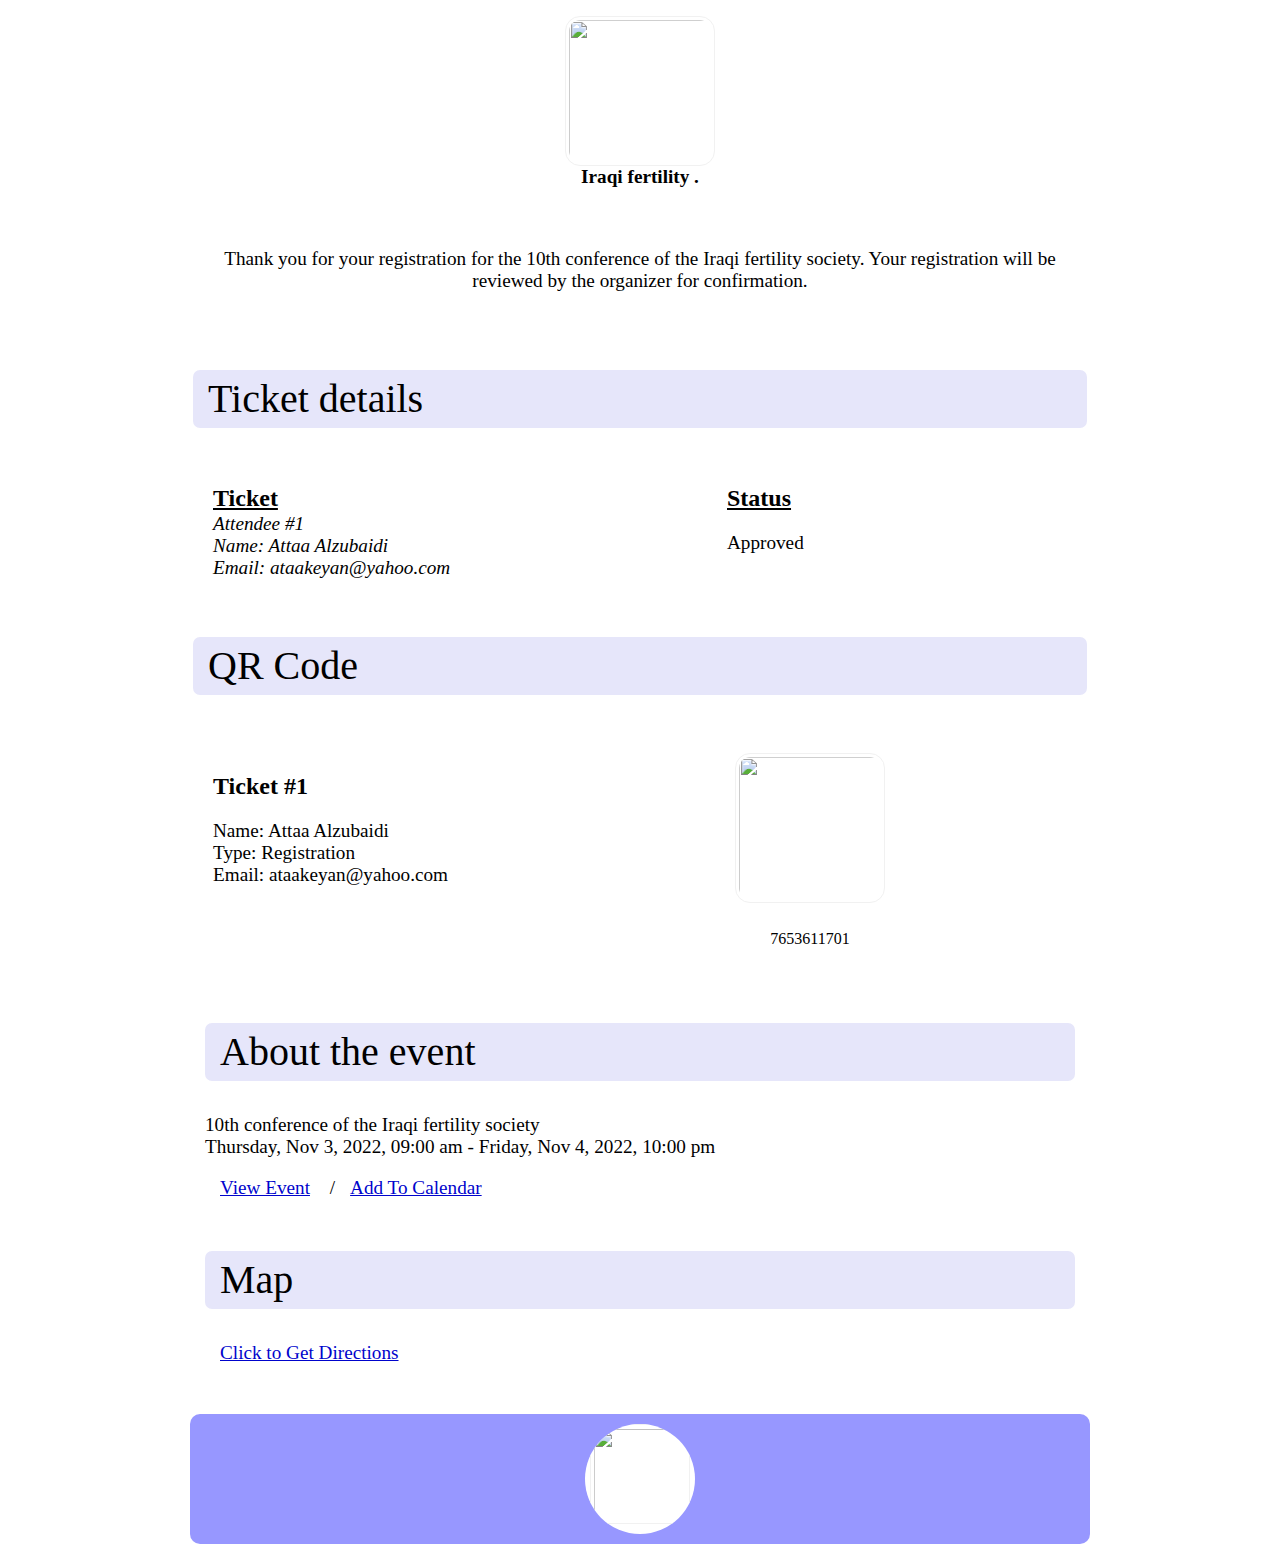
==== commit 74ea8f40: "Change some styles" ====
--- a/confirmation-email-template.html
+++ b/confirmation-email-template.html
@@ -5,12 +5,6 @@
     <meta
       name="viewport"
       content="width=device-width, initial-scale=1"
-      style="box-sizing: border-box"
-    />
-    <title style="box-sizing: border-box">Bootstrap demo</title>
-    <link
-      rel="stylesheet"
-      href="./css/style.css"
       style="box-sizing: border-box"
     />
   </head>
@@ -87,174 +81,22 @@
                     padding: 0.2rem;
                   "
                 />
-              </div>
-              <section
-                style="box-sizing: border-box; padding: 0px 15px 0px 15px"
-              >
-                <div
-                  class="row"
+                <p
+                  align="center"
+                  class="text-md"
                   style="
+                    font-weight: 700;
+                    margin: auto;
+                    text-align: center;
                     box-sizing: border-box;
-                    --bs-gutter-x: 1.5rem;
-                    --bs-gutter-y: 0;
-                    display: flex;
-                    flex-wrap: wrap;
-                    margin-top: calc(-1 * var(--bs-gutter-y));
-                    margin-right: calc(-0.5 * var(--bs-gutter-x));
-                    margin-left: calc(-0.5 * var(--bs-gutter-x));
+                    font-size: 1.2rem !important;
                   "
                 >
-                  <table
-                    width="900"
-                    cellspacing="0"
-                    cellpadding="0"
-                    align="center"
-                    style="
-                      border-collapse: collapse;
-                      border-spacing: 0px;
-                      background-color: #ffffff;
-                      width: 100%;
-                      box-sizing: border-box;
-                      flex-shrink: 0;
-                      max-width: 100%;
-                      padding-right: calc(var(--bs-gutter-x) * 0.5);
-                      padding-left: calc(var(--bs-gutter-x) * 0.5);
-                      margin-top: var(--bs-gutter-y);
-                    "
-                  >
-                    <tbody style="box-sizing: border-box">
-                      <tr
-                        style="
-                          border-collapse: collapse;
-                          box-sizing: border-box;
-                        "
-                      >
-                        <td
-                          style="
-                            margin: 0;
-                            padding-bottom: 5px;
-                            padding-left: 20px;
-                            padding-right: 20px;
-                            padding-top: 25px;
-                            box-sizing: border-box;
-                          "
-                          align="center"
-                        >
-                          <table
-                            cellspacing="0"
-                            cellpadding="0"
-                            align="center"
-                            style="
-                              border-collapse: collapse;
-                              border-spacing: 0px;
-                              float: left;
-                              box-sizing: border-box;
-                            "
-                          >
-                            <tbody style="box-sizing: border-box">
-                              <tr
-                                style="
-                                  border-collapse: collapse;
-                                  box-sizing: border-box;
-                                "
-                              >
-                                <td
-                                  width="100%"
-                                  align="center"
-                                  style="
-                                    padding: 0;
-                                    padding-bottom: 20px;
-                                    margin: 0;
-                                    box-sizing: border-box;
-                                  "
-                                >
-                                  <table
-                                    width="100%"
-                                    cellspacing="0"
-                                    cellpadding="0"
-                                    style="
-                                      border-collapse: collapse;
-                                      border-spacing: 0px;
-                                      box-sizing: border-box;
-                                    "
-                                  >
-                                    <tbody style="box-sizing: border-box">
-                                      <tr
-                                        style="
-                                          border-collapse: collapse;
-                                          box-sizing: border-box;
-                                        "
-                                      >
-                                        <td
-                                          align="center"
-                                          style="
-                                            padding: 0;
-                                            margin: 0;
-                                            box-sizing: border-box;
-                                          "
-                                        >
-                                          <p
-                                            style="
-                                              margin: 0;
-                                              line-height: 150%;
-                                              box-sizing: border-box;
-                                            "
-                                          ></p>
-                                          <p
-                                            style="
-                                              font-size: 1.4rem;
-                                              box-sizing: border-box;
-                                            "
-                                          ></p>
-                                          <div
-                                            class="header-section border-bottom"
-                                            style="
-                                              border-radius: 10px;
-                                              box-sizing: border-box;
-                                              background-image: url('https://github.com/MustafaRaad/Ticket-system-Template/blob/master/imgs/header_bg.png');
-                                              background-position: center top;
-                                              background-repeat: no-repeat;
-                                              background-size: cover;
-                                              background-clip: padding-box;
-                                              padding: 1rem;
-                                              border-bottom: var(
-                                                  --bs-border-width
-                                                )
-                                                var(--bs-border-style)
-                                                var(--bs-border-color) !important;
-                                            "
-                                          >
-                                            <img
-                                              src="https://github.com/MustafaRaad/Ticket-system-Template/blob/master/imgs/event.jpg"
-                                              alt
-                                              width="150"
-                                              height="150"
-                                              style="
-                                                margin-bottom: 0.5rem;
-                                                display: block;
-                                                box-sizing: border-box;
-                                                border: 1px solid #f1f1f1;
-                                                border-radius: 10%;
-                                                margin: auto auto;
-                                                padding: 0.2rem;
-                                              "
-                                            />
-                                          </div>
-                                        </td>
-                                      </tr>
-                                    </tbody>
-                                  </table>
-                                </td>
-                              </tr>
-                            </tbody>
-                          </table>
-                        </td>
-                      </tr>
-                    </tbody>
-                  </table>
-                </div>
-              </section>
+                  Iraqi fertility .
+                </p>
+              </div>
               <!-- -------------------------------------------------------------------------------------- -->
+
               <section
                 style="box-sizing: border-box; padding: 0px 15px 0px 15px"
               >
@@ -862,7 +704,6 @@
                             style="
                               border-collapse: collapse;
                               border-spacing: 0px;
-                              float: right;
                               box-sizing: border-box;
                             "
                           >
@@ -1045,7 +886,44 @@
                     Thursday, Nov 3, 2022, 09:00 am - Friday, Nov 4, 2022, 10:00
                     pm
                     <br style="box-sizing: border-box" />
-                    View Event / Add To Calendar
+                  </p>
+                  <p
+                    class="text-md"
+                    style="
+                      box-sizing: border-box;
+                      flex-shrink: 0;
+                      width: 100%;
+                      max-width: 100%;
+                      padding-right: calc(var(--bs-gutter-x) * 0.5);
+                      padding-left: calc(var(--bs-gutter-x) * 0.5);
+                      margin-top: var(--bs-gutter-y);
+                      font-size: 1.2rem !important;
+                    "
+                  >
+                    <a
+                      style="
+                        color: rgb(0, 3, 204);
+                        padding: 15px;
+                        box-sizing: border-box;
+                      "
+                      href="https://goo.gl/maps/mKNQoXuH3WY5JF1D8"
+                      rel="noreferrer noopener noreferrer"
+                      target="_blank"
+                      data-saferedirecturl="https://goo.gl/maps/mKNQoXuH3WY5JF1D8"
+                      >View Event</a
+                    >
+                    /<a
+                      style="
+                        color: rgb(0, 3, 204);
+                        padding: 15px;
+                        box-sizing: border-box;
+                      "
+                      href="https://goo.gl/maps/mKNQoXuH3WY5JF1D8"
+                      rel="noreferrer noopener noreferrer"
+                      target="_blank"
+                      data-saferedirecturl="https://goo.gl/maps/mKNQoXuH3WY5JF1D8"
+                      >Add To Calendar</a
+                    >
                   </p>
                 </div>
               </section>
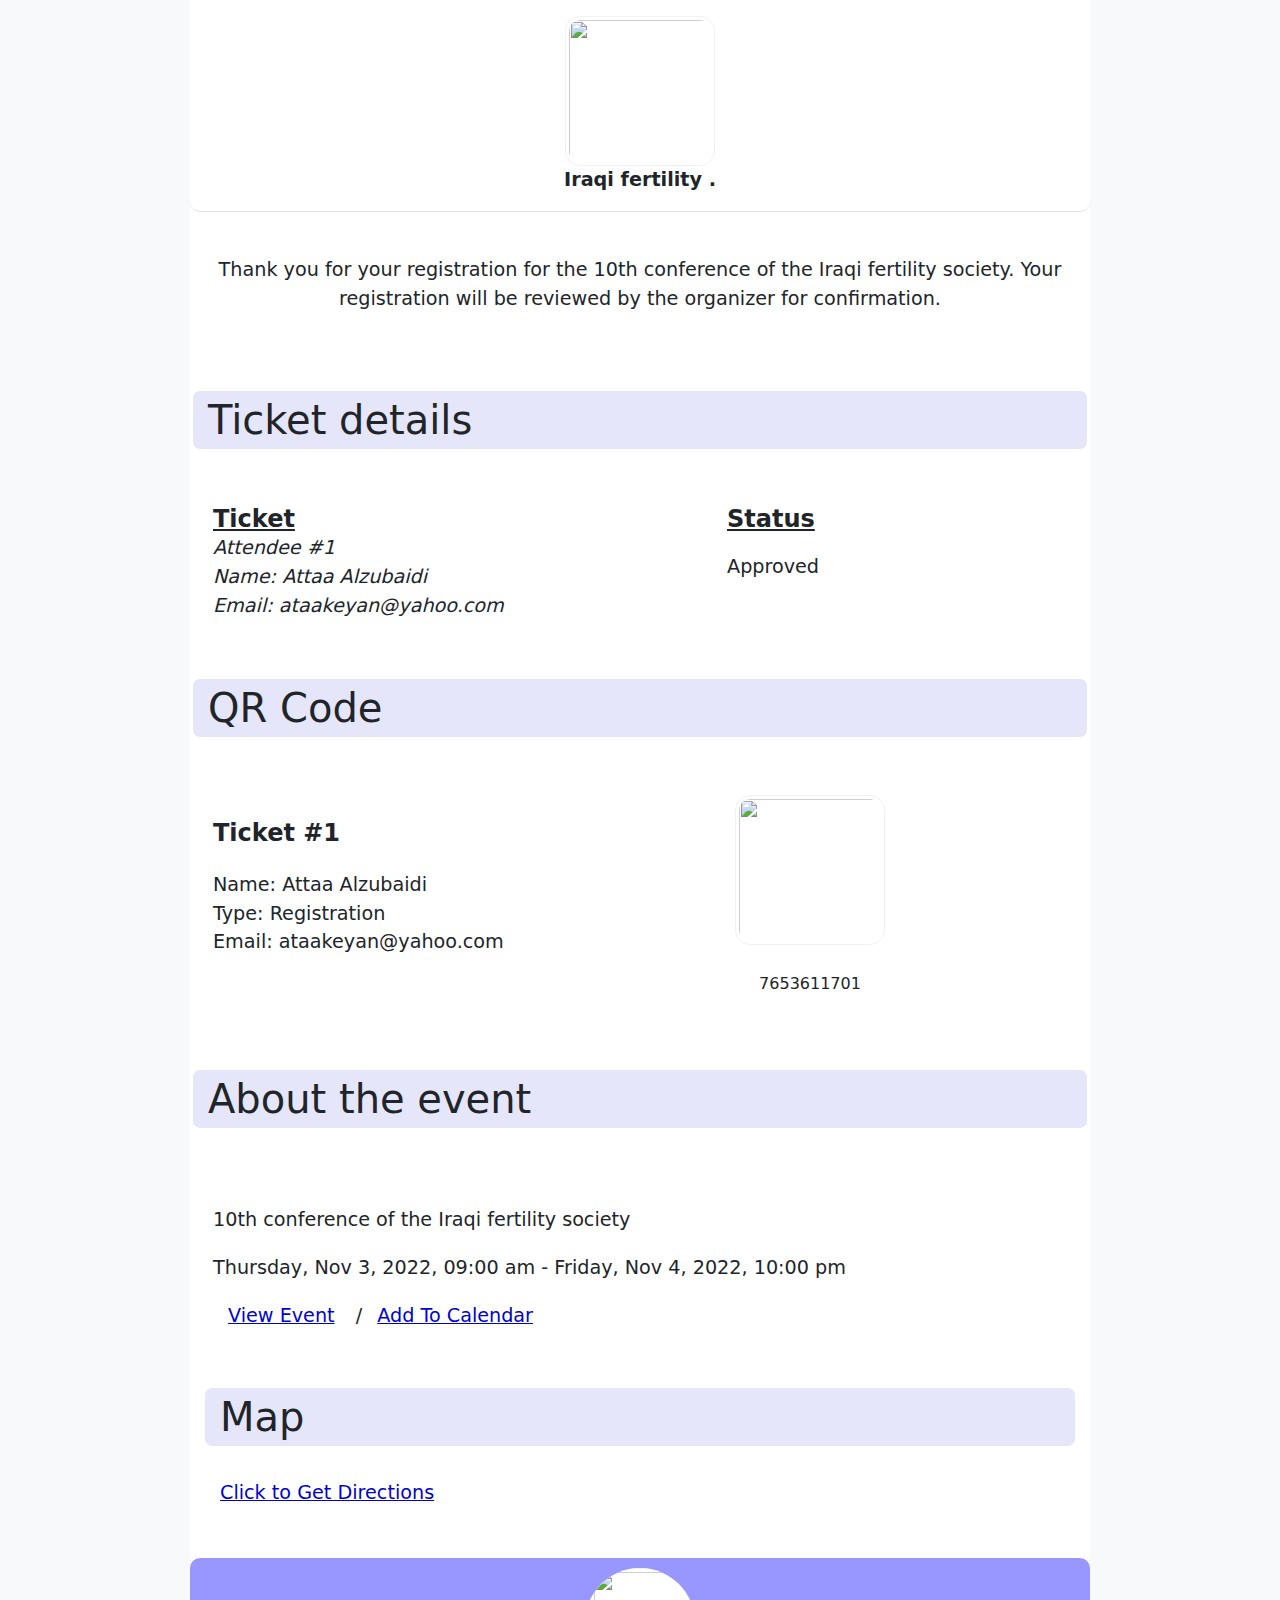
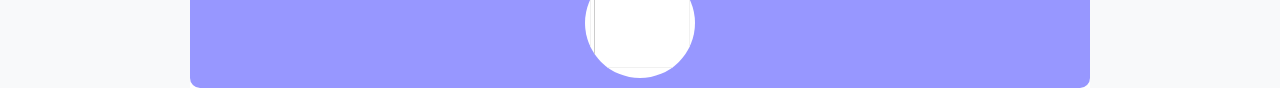
==== commit 80f7dc8c: "Update links" ====
--- a/confirmation-email-template.html
+++ b/confirmation-email-template.html
@@ -1,1009 +1,199 @@
 <!DOCTYPE html>
-<html lang="en" style="box-sizing: border-box">
-  <head style="box-sizing: border-box">
-    <meta charset="utf-8" style="box-sizing: border-box" />
-    <meta
-      name="viewport"
-      content="width=device-width, initial-scale=1"
-      style="box-sizing: border-box"
-    />
-  </head>
-  <body
-    class="bg-light"
-    style="
-      box-sizing: border-box;
-      margin: 0;
-      font-family: var(--bs-body-font-family);
-      font-size: var(--bs-body-font-size);
-      font-weight: var(--bs-body-font-weight);
-      line-height: var(--bs-body-line-height);
-      color: var(--bs-body-color);
-      text-align: var(--bs-body-text-align);
-      background-color: rgba(
-        var(--bs-light-rgb),
-        var(--bs-bg-opacity)
-      ) !important;
-      -webkit-text-size-adjust: 100%;
-      -webkit-tap-highlight-color: transparent;
-      --bs-bg-opacity: 1;
-    "
-  >
-    <table
-      width="900"
-      cellspacing="0"
-      cellpadding="0"
-      align="center"
-      style="
-        border-collapse: collapse;
-        border-spacing: 0px;
-        background-color: #ffffff;
-        width: 900px;
-        box-sizing: border-box;
-      "
-    >
-      <tbody style="box-sizing: border-box">
-        <tr style="border-collapse: collapse; box-sizing: border-box">
-          <td style="box-sizing: border-box">
-            <div
-              class
-              style="
-                background-color: rgb(255, 255, 255);
-                box-sizing: border-box;
-              "
-            >
-              <div
-                class="header-section border-bottom"
-                style="
-                  border-radius: 10px;
-                  box-sizing: border-box;
-                  background-image: url('https://github.com/MustafaRaad/Ticket-system-Template/blob/master/imgs/header_bg.png');
-                  background-position: center top;
-                  background-repeat: no-repeat;
-                  background-size: cover;
-                  background-clip: padding-box;
-                  padding: 1rem;
-                  border-bottom: var(--bs-border-width) var(--bs-border-style)
-                    var(--bs-border-color) !important;
-                "
-              >
-                <img
-                  src="https://github.com/MustafaRaad/Ticket-system-Template/blob/master/imgs/event.jpg"
-                  alt
-                  width="150"
-                  height="150"
-                  style="
-                    margin-bottom: 0.5rem;
-                    display: block;
-                    box-sizing: border-box;
-                    border: 1px solid #f1f1f1;
-                    border-radius: 10%;
-                    margin: auto auto;
-                    padding: 0.2rem;
-                  "
-                />
-                <p
-                  align="center"
-                  class="text-md"
-                  style="
-                    font-weight: 700;
-                    margin: auto;
-                    text-align: center;
-                    box-sizing: border-box;
-                    font-size: 1.2rem !important;
-                  "
-                >
-                  Iraqi fertility .
-                </p>
-              </div>
-              <!-- -------------------------------------------------------------------------------------- -->
-
-              <section
-                style="box-sizing: border-box; padding: 0px 15px 0px 15px"
-              >
-                <div
-                  class="row"
-                  style="
-                    box-sizing: border-box;
-                    --bs-gutter-x: 1.5rem;
-                    --bs-gutter-y: 0;
-                    display: flex;
-                    flex-wrap: wrap;
-                    margin-top: calc(-1 * var(--bs-gutter-y));
-                    margin-right: calc(-0.5 * var(--bs-gutter-x));
-                    margin-left: calc(-0.5 * var(--bs-gutter-x));
-                  "
-                >
-                  <table
-                    width="900"
-                    cellspacing="0"
-                    cellpadding="0"
-                    align="center"
-                    style="
-                      border-collapse: collapse;
-                      border-spacing: 0px;
-                      background-color: #ffffff;
-                      width: 100%;
-                      box-sizing: border-box;
-                      flex-shrink: 0;
-                      max-width: 100%;
-                      padding-right: calc(var(--bs-gutter-x) * 0.5);
-                      padding-left: calc(var(--bs-gutter-x) * 0.5);
-                      margin-top: var(--bs-gutter-y);
-                    "
-                  >
-                    <tbody style="box-sizing: border-box">
-                      <tr
-                        style="
-                          border-collapse: collapse;
-                          box-sizing: border-box;
-                        "
-                      >
-                        <td
-                          style="
-                            margin: 0;
-                            padding-bottom: 5px;
-                            padding-left: 20px;
-                            padding-right: 20px;
-                            padding-top: 25px;
-                            box-sizing: border-box;
-                          "
-                          align="center"
-                        >
-                          <table
-                            cellspacing="0"
-                            cellpadding="0"
-                            align="center"
-                            style="
-                              border-collapse: collapse;
-                              border-spacing: 0px;
-                              float: left;
-                              box-sizing: border-box;
-                            "
-                          >
-                            <tbody style="box-sizing: border-box">
-                              <tr
-                                style="
-                                  border-collapse: collapse;
-                                  box-sizing: border-box;
-                                "
-                              >
-                                <td
-                                  width="100%"
-                                  align="center"
-                                  style="
-                                    padding: 0;
-                                    padding-bottom: 20px;
-                                    margin: 0;
-                                    box-sizing: border-box;
-                                  "
-                                >
-                                  <table
-                                    width="100%"
-                                    cellspacing="0"
-                                    cellpadding="0"
-                                    style="
-                                      border-collapse: collapse;
-                                      border-spacing: 0px;
-                                      box-sizing: border-box;
-                                    "
-                                  >
-                                    <tbody style="box-sizing: border-box">
-                                      <tr
-                                        style="
-                                          border-collapse: collapse;
-                                          box-sizing: border-box;
-                                        "
-                                      >
-                                        <td
-                                          align="center"
-                                          style="
-                                            padding: 0;
-                                            margin: 0;
-                                            box-sizing: border-box;
-                                          "
-                                        >
-                                          <p
-                                            style="
-                                              margin: 0;
-                                              line-height: 150%;
-                                              box-sizing: border-box;
-                                            "
-                                          ></p>
-                                          <p
-                                            class="text-md"
-                                            style="
-                                              box-sizing: border-box;
-                                              font-size: 1.2rem !important;
-                                            "
-                                          >
-                                            Thank you for your registration for
-                                            the 10th conference of the Iraqi
-                                            fertility society. Your registration
-                                            will be reviewed by the organizer
-                                            for confirmation.
-                                          </p>
-                                        </td>
-                                      </tr>
-                                    </tbody>
-                                  </table>
+<html lang="en" style="box-sizing: border-box;">
+<head style="box-sizing: border-box;">
+<meta charset="utf-8" style="box-sizing: border-box;">
+<meta name="viewport" content="width=device-width, initial-scale=1" style="box-sizing: border-box;">
+<title style="box-sizing: border-box;">Bootstrap demo</title>
+<link rel="stylesheet" href="./css/style.css" style="box-sizing: border-box;">
+</head>
+<body class="bg-light" style="box-sizing:border-box;margin:0;font-family:var(--bs-body-font-family);font-size:var(--bs-body-font-size);font-weight:var(--bs-body-font-weight);line-height:var(--bs-body-line-height);color:var(--bs-body-color);text-align:var(--bs-body-text-align);background-color:rgba(var(--bs-light-rgb), var(--bs-bg-opacity)) !important;-webkit-text-size-adjust:100%;-webkit-tap-highlight-color:transparent;--bs-bg-opacity:1;">
+    <table width="900" cellspacing="0" cellpadding="0" align="center" style="border-collapse:collapse;border-spacing:0px;background-color:#ffffff;width:900px;box-sizing:border-box;"><tbody style="box-sizing: border-box;"><tr style="border-collapse:collapse;box-sizing:border-box;">
+<td style="box-sizing: border-box;">
+   <div class style="background-color:rgb(255, 255, 255);box-sizing:border-box;">
+ 
+ <div class="header-section border-bottom" style='border-radius:10px;box-sizing:border-box;background-image:url("https://github.com/MustafaRaad/Ticket-system-Template/blob/master/imgs/header_bg.png");background-position:center top;background-repeat:no-repeat;background-size:cover;background-clip:padding-box;padding:1rem;border-bottom:var(--bs-border-width) var(--bs-border-style)
+    var(--bs-border-color) !important;'>
+        <img src="https://github.com/MustafaRaad/Ticket-system-Template/blob/master/imgs/event.jpg" alt width="150" height="150" style="margin-bottom:0.5rem;display:block;box-sizing:border-box;border:1px solid #f1f1f1;border-radius:10%;margin:auto auto;padding:0.2rem;"><p align="center" class="text-md" style="font-weight:700;margin:auto;text-align:center;box-sizing:border-box;font-size:1.2rem!important;">Iraqi fertility . </p>
+ 
+      </div>
+      <!-- -------------------------------------------------------------------------------------- -->
+ 
+      <section style="box-sizing:border-box;padding:0px 15px 0px 15px;"><div class="row" style="box-sizing:border-box;--bs-gutter-x:1.5rem;--bs-gutter-y:0;display:flex;flex-wrap:wrap;margin-top:calc(-1 * var(--bs-gutter-y));margin-right:calc(-0.5 * var(--bs-gutter-x));margin-left:calc(-0.5 * var(--bs-gutter-x));">
+          <table width="900" cellspacing="0" cellpadding="0" align="center" style="border-collapse:collapse;border-spacing:0px;background-color:#ffffff;width:100%;box-sizing:border-box;flex-shrink:0;max-width:100%;padding-right:calc(var(--bs-gutter-x) * 0.5);padding-left:calc(var(--bs-gutter-x) * 0.5);margin-top:var(--bs-gutter-y);"><tbody style="box-sizing: border-box;"><tr style="border-collapse:collapse;box-sizing:border-box;">
+<td style="margin:0;padding-bottom:5px;padding-left:20px;padding-right:20px;padding-top:25px;box-sizing:border-box;" align="center">
+ 
+                  <table cellspacing="0" cellpadding="0" align="center" style="border-collapse:collapse;border-spacing:0px;float:left;box-sizing:border-box;"><tbody style="box-sizing: border-box;"><tr style="border-collapse:collapse;box-sizing:border-box;">
+<td width="100%" align="center" style="padding:0;padding-bottom:20px;margin:0;box-sizing:border-box;">
+                          <table width="100%" cellspacing="0" cellpadding="0" style="border-collapse:collapse;border-spacing:0px;box-sizing:border-box;"><tbody style="box-sizing: border-box;"><tr style="border-collapse:collapse;box-sizing:border-box;">
+<td align="center" style="padding:0;margin:0;box-sizing:border-box;">
+                                  <p style="margin:0;line-height:150%;box-sizing:border-box;">
+                                    </p>
+<p class="text-md" style="box-sizing:border-box;font-size:1.2rem!important;">Thank you for your registration for the 10th conference of the Iraqi fertility society. Your registration will be reviewed by the organizer for confirmation.
+ 
+</p>
+ 
                                 </td>
-                              </tr>
-                            </tbody>
-                          </table>
-                        </td>
-                      </tr>
-                    </tbody>
-                  </table>
-                </div>
-              </section>
-              <!-- -------------------------------------------------------------------------------------- -->
-              <section
-                style="box-sizing: border-box; padding: 0px 15px 0px 15px"
-              >
-                <div
-                  class="row"
-                  style="
-                    box-sizing: border-box;
-                    --bs-gutter-x: 1.5rem;
-                    --bs-gutter-y: 0;
-                    display: flex;
-                    flex-wrap: wrap;
-                    margin-top: calc(-1 * var(--bs-gutter-y));
-                    margin-right: calc(-0.5 * var(--bs-gutter-x));
-                    margin-left: calc(-0.5 * var(--bs-gutter-x));
-                  "
-                >
-                  <table
-                    width="900"
-                    cellspacing="0"
-                    cellpadding="0"
-                    align="center"
-                    style="
-                      border-collapse: collapse;
-                      border-spacing: 0px;
-                      background-color: #ffffff;
-                      width: 100%;
-                      box-sizing: border-box;
-                      flex-shrink: 0;
-                      max-width: 100%;
-                      padding-right: calc(var(--bs-gutter-x) * 0.5);
-                      padding-left: calc(var(--bs-gutter-x) * 0.5);
-                      margin-top: var(--bs-gutter-y);
-                    "
-                  >
-                    <tbody style="box-sizing: border-box">
-                      <tr
-                        style="
-                          border-collapse: collapse;
-                          box-sizing: border-box;
-                        "
-                      >
-                        <td align="left" style="box-sizing: border-box">
-                          <h2
-                            class="display-6 title"
-                            style="
-                              box-sizing: border-box;
-                              background-color: lavender;
-                              padding: 5px 5px 5px 15px;
-                              border-radius: 7px;
-                              font-size: 2.5rem;
-                              font-weight: 300;
-                              line-height: 1.2;
-                            "
-                          >
-                            Ticket details
-                          </h2>
-                        </td>
-                      </tr>
-                      <tr
-                        style="
-                          border-collapse: collapse;
-                          box-sizing: border-box;
-                        "
-                      >
-                        <td
-                          style="
-                            margin: 0;
-                            padding-bottom: 5px;
-                            padding-left: 20px;
-                            padding-right: 20px;
-                            padding-top: 25px;
-                            box-sizing: border-box;
-                          "
-                          align="left"
-                        >
-                          <table
-                            cellspacing="0"
-                            cellpadding="0"
-                            align="left"
-                            style="
-                              border-collapse: collapse;
-                              border-spacing: 0px;
-                              float: left;
-                              box-sizing: border-box;
-                            "
-                          >
-                            <tbody style="box-sizing: border-box">
-                              <tr
-                                style="
-                                  border-collapse: collapse;
-                                  box-sizing: border-box;
-                                "
-                              >
-                                <td
-                                  width="100%"
-                                  align="left"
-                                  style="
-                                    padding: 0;
-                                    padding-bottom: 20px;
-                                    margin: 0;
-                                    box-sizing: border-box;
-                                  "
-                                >
-                                  <table
-                                    width="100%"
-                                    cellspacing="0"
-                                    cellpadding="0"
-                                    style="
-                                      border-collapse: collapse;
-                                      border-spacing: 0px;
-                                      box-sizing: border-box;
-                                    "
-                                  >
-                                    <tbody style="box-sizing: border-box">
-                                      <tr
-                                        style="
-                                          border-collapse: collapse;
-                                          box-sizing: border-box;
-                                        "
-                                      >
-                                        <td
-                                          align="left"
-                                          style="
-                                            padding: 0;
-                                            margin: 0;
-                                            box-sizing: border-box;
-                                          "
-                                        >
-                                          <p
-                                            style="
-                                              margin: 0;
-                                              line-height: 150%;
-                                              box-sizing: border-box;
-                                            "
-                                          >
-                                            <span
-                                              style="
-                                                font-size: 1.5rem;
-                                                box-sizing: border-box;
-                                              "
-                                              ><strong
-                                                style="box-sizing: border-box"
-                                                ><u
-                                                  style="box-sizing: border-box"
-                                                  >Ticket</u
-                                                ></strong
-                                              ></span
-                                            >
-                                          </p>
-                                          <p
-                                            style="
-                                              margin: 0;
-                                              line-height: 150%;
-                                              box-sizing: border-box;
-                                            "
-                                          ></p>
-                                          <address
-                                            class="text-md"
-                                            style="
-                                              box-sizing: border-box;
-                                              font-size: 1.2rem !important;
-                                            "
-                                          >
-                                            Attendee #1
-                                            <br
-                                              style="box-sizing: border-box"
-                                            />
-                                            Name: Attaa Alzubaidi
-                                            <br
-                                              style="box-sizing: border-box"
-                                            />
-                                            Email: ataakeyan@yahoo.com
-                                          </address>
-                                        </td>
-                                      </tr>
-                                    </tbody>
-                                  </table>
+                              </tr></tbody></table>
+</td>
+                      </tr></tbody></table>
+</td>
+              </tr></tbody></table>
+</div>
+      </section><!-- -------------------------------------------------------------------------------------- --><section style="box-sizing:border-box;padding:0px 15px 0px 15px;"><div class="row" style="box-sizing:border-box;--bs-gutter-x:1.5rem;--bs-gutter-y:0;display:flex;flex-wrap:wrap;margin-top:calc(-1 * var(--bs-gutter-y));margin-right:calc(-0.5 * var(--bs-gutter-x));margin-left:calc(-0.5 * var(--bs-gutter-x));">
+          <table width="900" cellspacing="0" cellpadding="0" align="center" style="border-collapse:collapse;border-spacing:0px;background-color:#ffffff;width:100%;box-sizing:border-box;flex-shrink:0;max-width:100%;padding-right:calc(var(--bs-gutter-x) * 0.5);padding-left:calc(var(--bs-gutter-x) * 0.5);margin-top:var(--bs-gutter-y);"><tbody style="box-sizing: border-box;">
+<tr style="border-collapse:collapse;box-sizing:border-box;">
+<td align="left" style="box-sizing: border-box;">
+        <h2 class="display-6 title" style="box-sizing:border-box;background-color:lavender;padding:5px 5px 5px 15px;border-radius:7px;font-size:2.5rem;font-weight:300;line-height:1.2;">Ticket details</h2>
+ 
+                </td>
+              </tr>
+<tr style="border-collapse:collapse;box-sizing:border-box;">
+<td style="margin:0;padding-bottom:5px;padding-left:20px;padding-right:20px;padding-top:25px;box-sizing:border-box;" align="left">
+ 
+                  <table cellspacing="0" cellpadding="0" align="left" style="border-collapse:collapse;border-spacing:0px;float:left;box-sizing:border-box;"><tbody style="box-sizing: border-box;"><tr style="border-collapse:collapse;box-sizing:border-box;">
+<td width="100%" align="left" style="padding:0;padding-bottom:20px;margin:0;box-sizing:border-box;">
+                          <table width="100%" cellspacing="0" cellpadding="0" style="border-collapse:collapse;border-spacing:0px;box-sizing:border-box;"><tbody style="box-sizing: border-box;"><tr style="border-collapse:collapse;box-sizing:border-box;">
+<td align="left" style="padding:0;margin:0;box-sizing:border-box;">
+                                  <p style="margin:0;line-height:150%;box-sizing:border-box;">
+                                    <span style="font-size:1.5rem;box-sizing:border-box;"><strong style="box-sizing: border-box;"><u style="box-sizing: border-box;">Ticket</u></strong></span>
+                                  </p>
+                                  <p style="margin:0;line-height:150%;box-sizing:border-box;">
+                                     </p>
+<address class="text-md" style="box-sizing:border-box;font-size:1.2rem!important;">
+                    Attendee #1 <br style="box-sizing: border-box;">
+                    Name: Attaa Alzubaidi <br style="box-sizing: border-box;">
+                    Email: ataakeyan@yahoo.com
+                  </address>
+ 
                                 </td>
-                              </tr>
-                            </tbody>
-                          </table>
-                          <table
-                            cellspacing="0"
-                            cellpadding="0"
-                            align="right"
-                            style="
-                              border-collapse: collapse;
-                              border-spacing: 0px;
-                              float: right;
-                              box-sizing: border-box;
-                            "
-                          >
-                            <tbody style="box-sizing: border-box">
-                              <tr
-                                style="
-                                  border-collapse: collapse;
-                                  box-sizing: border-box;
-                                "
-                              >
-                                <td
-                                  width="340"
-                                  align="left"
-                                  style="
-                                    padding: 0;
-                                    margin: 0;
-                                    box-sizing: border-box;
-                                  "
-                                >
-                                  <table
-                                    width="100%"
-                                    cellspacing="0"
-                                    cellpadding="0"
-                                    style="
-                                      border-collapse: collapse;
-                                      border-spacing: 0px;
-                                      box-sizing: border-box;
-                                    "
-                                  >
-                                    <tbody style="box-sizing: border-box">
-                                      <tr
-                                        style="
-                                          border-collapse: collapse;
-                                          box-sizing: border-box;
-                                        "
-                                      >
-                                        <td
-                                          align="left"
-                                          style="
-                                            padding: 0;
-                                            margin: 0;
-                                            box-sizing: border-box;
-                                          "
-                                        >
-                                          <p
-                                            style="
-                                              margin: 0;
-                                              line-height: 150%;
-                                              box-sizing: border-box;
-                                            "
-                                          >
-                                            <span
-                                              style="
-                                                font-size: 1.5rem;
-                                                box-sizing: border-box;
-                                              "
-                                              ><strong
-                                                style="box-sizing: border-box"
-                                                ><u
-                                                  style="box-sizing: border-box"
-                                                  >Status</u
-                                                ></strong
-                                              ></span
-                                            >
-                                          </p>
-                                          <p
-                                            style="
-                                              margin: 0;
-                                              line-height: 150%;
-                                              box-sizing: border-box;
-                                            "
-                                          ></p>
-                                          <p
-                                            class="text-md"
-                                            style="
-                                              box-sizing: border-box;
-                                              font-size: 1.2rem !important;
-                                            "
-                                          >
-                                            Approved
-                                          </p>
-                                        </td>
-                                      </tr>
-                                    </tbody>
-                                  </table>
+                              </tr></tbody></table>
+</td>
+                      </tr></tbody></table>
+<table cellspacing="0" cellpadding="0" align="right" style="border-collapse:collapse;border-spacing:0px;float:right;box-sizing:border-box;"><tbody style="box-sizing: border-box;"><tr style="border-collapse:collapse;box-sizing:border-box;">
+<td width="340" align="left" style="padding:0;margin:0;box-sizing:border-box;">
+                          <table width="100%" cellspacing="0" cellpadding="0" style="border-collapse:collapse;border-spacing:0px;box-sizing:border-box;"><tbody style="box-sizing: border-box;"><tr style="border-collapse:collapse;box-sizing:border-box;">
+<td align="left" style="padding:0;margin:0;box-sizing:border-box;">
+                                  <p style="margin:0;line-height:150%;box-sizing:border-box;">
+                                    <span style="font-size:1.5rem;box-sizing:border-box;"><strong style="box-sizing: border-box;"><u style="box-sizing: border-box;">Status</u></strong></span>
+                                  </p>
+                                  <p style="margin:0;line-height:150%;box-sizing:border-box;">
+                                                      </p>
+<p class="text-md" style="box-sizing:border-box;font-size:1.2rem!important;">Approved</p>
+ 
+ 
                                 </td>
-                              </tr>
-                            </tbody>
-                          </table>
-                        </td>
-                      </tr>
-                    </tbody>
-                  </table>
-                </div>
-              </section>
-              <!-- -------------------------------------------------------------------------------------- -->
-              <section
-                style="box-sizing: border-box; padding: 0px 15px 0px 15px"
-              >
-                <div
-                  class="row"
-                  style="
-                    box-sizing: border-box;
-                    --bs-gutter-x: 1.5rem;
-                    --bs-gutter-y: 0;
-                    display: flex;
-                    flex-wrap: wrap;
-                    margin-top: calc(-1 * var(--bs-gutter-y));
-                    margin-right: calc(-0.5 * var(--bs-gutter-x));
-                    margin-left: calc(-0.5 * var(--bs-gutter-x));
-                  "
-                >
-                  <table
-                    width="900"
-                    cellspacing="0"
-                    cellpadding="0"
-                    align="center"
-                    style="
-                      border-collapse: collapse;
-                      border-spacing: 0px;
-                      background-color: #ffffff;
-                      width: 100%;
-                      box-sizing: border-box;
-                      flex-shrink: 0;
-                      max-width: 100%;
-                      padding-right: calc(var(--bs-gutter-x) * 0.5);
-                      padding-left: calc(var(--bs-gutter-x) * 0.5);
-                      margin-top: var(--bs-gutter-y);
-                    "
-                  >
-                    <tbody style="box-sizing: border-box">
-                      <tr
-                        style="
-                          border-collapse: collapse;
-                          box-sizing: border-box;
-                        "
-                      >
-                        <td align="left" style="box-sizing: border-box">
-                          <h2
-                            class="display-6 title"
-                            style="
-                              box-sizing: border-box;
-                              background-color: lavender;
-                              padding: 5px 5px 5px 15px;
-                              border-radius: 7px;
-                              font-size: 2.5rem;
-                              font-weight: 300;
-                              line-height: 1.2;
-                            "
-                          >
-                            QR Code
-                          </h2>
-                        </td>
-                      </tr>
-                      <tr
-                        style="
-                          border-collapse: collapse;
-                          box-sizing: border-box;
-                        "
-                      >
-                        <td
-                          style="
-                            margin: 0;
-                            padding-bottom: 5px;
-                            padding-left: 20px;
-                            padding-right: 20px;
-                            padding-top: 25px;
-                            box-sizing: border-box;
-                          "
-                          align="left"
-                        >
-                          <table
-                            cellspacing="0"
-                            cellpadding="0"
-                            align="left"
-                            style="
-                              border-collapse: collapse;
-                              border-spacing: 0px;
-                              float: left;
-                              box-sizing: border-box;
-                            "
-                          >
-                            <tbody style="box-sizing: border-box">
-                              <tr
-                                style="
-                                  border-collapse: collapse;
-                                  box-sizing: border-box;
-                                "
-                              >
-                                <td
-                                  width="340"
-                                  align="left"
-                                  style="
-                                    padding: 0;
-                                    margin: 0;
-                                    box-sizing: border-box;
-                                  "
-                                >
-                                  <table
-                                    width="100%"
-                                    cellspacing="0"
-                                    cellpadding="0"
-                                    style="
-                                      border-collapse: collapse;
-                                      border-spacing: 0px;
-                                      box-sizing: border-box;
-                                    "
-                                  >
-                                    <tbody style="box-sizing: border-box">
-                                      <tr
-                                        style="
-                                          border-collapse: collapse;
-                                          box-sizing: border-box;
-                                        "
-                                      >
-                                        <td
-                                          align="left"
-                                          style="
-                                            padding: 0;
-                                            margin: 0;
-                                            box-sizing: border-box;
-                                          "
-                                        >
-                                          <p
-                                            style="
-                                              margin: 0;
-                                              line-height: 150%;
-                                              box-sizing: border-box;
-                                            "
-                                          ></p>
-                                          <h2
-                                            style="
-                                              font-size: 1.5rem;
-                                              box-sizing: border-box;
-                                            "
-                                          >
-                                            Ticket #1
-                                          </h2>
-
-                                          <p
-                                            style="
-                                              margin: 0;
-                                              line-height: 150%;
-                                              box-sizing: border-box;
-                                            "
-                                          ></p>
-                                          <p
-                                            class="text-md"
-                                            style="
-                                              box-sizing: border-box;
-                                              font-size: 1.2rem !important;
-                                            "
-                                          >
-                                            Name: Attaa Alzubaidi
-                                            <br
-                                              style="box-sizing: border-box"
-                                            />
-                                            Type: Registration
-                                            <br
-                                              style="box-sizing: border-box"
-                                            />
-                                            Email: ataakeyan@yahoo.com
-                                          </p>
-                                        </td>
-                                      </tr>
-                                    </tbody>
-                                  </table>
+                              </tr></tbody></table>
+</td>
+                      </tr></tbody></table>
+</td>
+              </tr>
+</tbody></table>
+</div>
+      </section><!-- -------------------------------------------------------------------------------------- --><section style="box-sizing:border-box;padding:0px 15px 0px 15px;"><div class="row" style="box-sizing:border-box;--bs-gutter-x:1.5rem;--bs-gutter-y:0;display:flex;flex-wrap:wrap;margin-top:calc(-1 * var(--bs-gutter-y));margin-right:calc(-0.5 * var(--bs-gutter-x));margin-left:calc(-0.5 * var(--bs-gutter-x));">
+          <table width="900" cellspacing="0" cellpadding="0" align="center" style="border-collapse:collapse;border-spacing:0px;background-color:#ffffff;width:100%;box-sizing:border-box;flex-shrink:0;max-width:100%;padding-right:calc(var(--bs-gutter-x) * 0.5);padding-left:calc(var(--bs-gutter-x) * 0.5);margin-top:var(--bs-gutter-y);"><tbody style="box-sizing: border-box;">
+<tr style="border-collapse:collapse;box-sizing:border-box;">
+<td align="left" style="box-sizing: border-box;">
+        <h2 class="display-6 title" style="box-sizing:border-box;background-color:lavender;padding:5px 5px 5px 15px;border-radius:7px;font-size:2.5rem;font-weight:300;line-height:1.2;">QR Code</h2>
+ 
+                </td>
+              </tr>
+<tr style="border-collapse:collapse;box-sizing:border-box;">
+<td style="margin:0;padding-bottom:5px;padding-left:20px;padding-right:20px;padding-top:25px;box-sizing:border-box;" align="left">
+                    <table cellspacing="0" cellpadding="0" align="left" style="border-collapse:collapse;border-spacing:0px;float:left;box-sizing:border-box;"><tbody style="box-sizing: border-box;"><tr style="border-collapse:collapse;box-sizing:border-box;">
+<td width="340" align="left" style="padding:0;margin:0;box-sizing:border-box;">
+                          <table width="100%" cellspacing="0" cellpadding="0" style="border-collapse:collapse;border-spacing:0px;box-sizing:border-box;"><tbody style="box-sizing: border-box;"><tr style="border-collapse:collapse;box-sizing:border-box;">
+<td align="left" style="padding:0;margin:0;box-sizing:border-box;">
+                                  <p style="margin:0;line-height:150%;box-sizing:border-box;">
+            </p>
+<h2 style="font-size:1.5rem;box-sizing:border-box;">Ticket #1</h2>
+ 
+                                  <p style="margin:0;line-height:150%;box-sizing:border-box;">
+                                                      </p>
+<p class="text-md" style="box-sizing:border-box;font-size:1.2rem!important;">
+              Name: Attaa Alzubaidi
+              <br style="box-sizing: border-box;">
+              Type: Registration
+              <br style="box-sizing: border-box;">
+              Email: ataakeyan@yahoo.com
+            </p>
+ 
+ 
                                 </td>
-                              </tr>
-                            </tbody>
-                          </table>
-                          <table
-                            cellspacing="0"
-                            cellpadding="0"
-                            align="center"
-                            style="
-                              border-collapse: collapse;
-                              border-spacing: 0px;
-                              box-sizing: border-box;
-                            "
-                          >
-                            <tbody style="box-sizing: border-box">
-                              <tr
-                                style="
-                                  border-collapse: collapse;
-                                  box-sizing: border-box;
-                                "
-                              >
-                                <td
-                                  width="100%"
-                                  align="center"
-                                  style="
-                                    padding: 0;
-                                    padding-bottom: 20px;
-                                    margin: 0;
-                                    box-sizing: border-box;
-                                  "
-                                >
-                                  <table
-                                    width="100%"
-                                    cellspacing="0"
-                                    cellpadding="0"
-                                    style="
-                                      border-collapse: collapse;
-                                      border-spacing: 0px;
-                                      box-sizing: border-box;
-                                    "
-                                  >
-                                    <tbody style="box-sizing: border-box">
-                                      <tr
-                                        style="
-                                          border-collapse: collapse;
-                                          box-sizing: border-box;
-                                        "
-                                      >
-                                        <td
-                                          align="center"
-                                          style="
-                                            padding: 0;
-                                            margin: 0;
-                                            box-sizing: border-box;
-                                          "
-                                        >
-                                          <p
-                                            style="
-                                              margin: 0;
-                                              line-height: 150%;
-                                              box-sizing: border-box;
-                                            "
-                                          >
-                                            <img
-                                              src="https://github.com/MustafaRaad/Ticket-system-Template/blob/master/imgs/qr_code.png"
-                                              alt
-                                              width="150"
-                                              height="150"
-                                              style="
-                                                box-sizing: border-box;
-                                                border: 1px solid #f1f1f1;
-                                                border-radius: 10%;
-                                                margin: auto auto;
-                                                padding: 0.2rem;
-                                              "
-                                            />
-                                          </p>
-                                          <p style="box-sizing: border-box">
-                                            7653611701
-                                          </p>
-                                        </td>
-                                      </tr>
-                                    </tbody>
-                                  </table>
+                              </tr></tbody></table>
+</td>
+                      </tr></tbody></table>
+<table cellspacing="0" cellpadding="0" align="center" style="border-collapse:collapse;border-spacing:0px;box-sizing:border-box;"><tbody style="box-sizing: border-box;"><tr style="border-collapse:collapse;box-sizing:border-box;">
+<td width="100%" align="center" style="padding:0;padding-bottom:20px;margin:0;box-sizing:border-box;">
+                          <table width="100%" cellspacing="0" cellpadding="0" style="border-collapse:collapse;border-spacing:0px;box-sizing:border-box;"><tbody style="box-sizing: border-box;"><tr style="border-collapse:collapse;box-sizing:border-box;">
+<td align="center" style="padding:0;margin:0;box-sizing:border-box;">
+                                  <p style="margin:0;line-height:150%;box-sizing:border-box;"><img src="https://github.com/MustafaRaad/Ticket-system-Template/blob/master/imgs/qr_code.png" alt width="150" height="150" style="box-sizing:border-box;border:1px solid #f1f1f1;border-radius:10%;margin:auto auto;padding:0.2rem;"></p>
+<p style="box-sizing: border-box;">7653611701</p>
+ 
                                 </td>
-                              </tr>
-                            </tbody>
-                          </table>
-                        </td>
-                      </tr>
-                    </tbody>
-                  </table>
-                </div>
-              </section>
-              <!-- -------------------------------------------------------------------------------------- -->
-              <section
-                style="box-sizing: border-box; padding: 0px 15px 0px 15px"
-              >
-                <div
-                  class="row"
-                  style="
-                    box-sizing: border-box;
-                    --bs-gutter-x: 1.5rem;
-                    --bs-gutter-y: 0;
-                    display: flex;
-                    flex-wrap: wrap;
-                    margin-top: calc(-1 * var(--bs-gutter-y));
-                    margin-right: calc(-0.5 * var(--bs-gutter-x));
-                    margin-left: calc(-0.5 * var(--bs-gutter-x));
-                  "
-                >
-                  <div
-                    class="col-md-6 border-end text-center"
-                    style="
-                      box-sizing: border-box;
-                      flex-shrink: 0;
-                      width: 50%;
-                      max-width: 100%;
-                      padding-right: calc(var(--bs-gutter-x) * 0.5);
-                      padding-left: 1rem;
-                      margin-top: var(--bs-gutter-y);
-                      text-align: center !important;
-                      border-right: var(--bs-border-width)
-                        var(--bs-border-style) var(--bs-border-color) !important;
-                      align-self: center;
-                      flex: 0 0 auto;
-                    "
-                  ></div>
-                  <div
-                    class="col-md-6"
-                    style="
-                      display: block;
-                      box-sizing: border-box;
-                      flex-shrink: 0;
-                      width: 50%;
-                      max-width: 100%;
-                      padding-right: calc(var(--bs-gutter-x) * 0.5);
-                      padding-left: 1rem;
-                      margin-top: var(--bs-gutter-y);
-                      align-self: center;
-                      flex: 0 0 auto;
-                    "
-                  ></div>
-                </div>
-              </section>
-              <section
-                style="box-sizing: border-box; padding: 0px 15px 0px 15px"
-              >
-                <h2
-                  class="display-6 title"
-                  style="
-                    box-sizing: border-box;
-                    background-color: lavender;
-                    padding: 5px 5px 5px 15px;
-                    border-radius: 7px;
-                    font-size: 2.5rem;
-                    font-weight: 300;
-                    line-height: 1.2;
-                  "
-                >
-                  About the event
-                </h2>
-                <div
-                  class="row"
-                  style="
-                    box-sizing: border-box;
-                    --bs-gutter-x: 1.5rem;
-                    --bs-gutter-y: 0;
-                    display: flex;
-                    flex-wrap: wrap;
-                    margin-top: calc(-1 * var(--bs-gutter-y));
-                    margin-right: calc(-0.5 * var(--bs-gutter-x));
-                    margin-left: calc(-0.5 * var(--bs-gutter-x));
-                  "
-                >
-                  <p
-                    class="text-md"
-                    style="
-                      box-sizing: border-box;
-                      flex-shrink: 0;
-                      width: 100%;
-                      max-width: 100%;
-                      padding-right: calc(var(--bs-gutter-x) * 0.5);
-                      padding-left: calc(var(--bs-gutter-x) * 0.5);
-                      margin-top: var(--bs-gutter-y);
-                      font-size: 1.2rem !important;
-                    "
-                  >
-                    10th conference of the Iraqi fertility society
-                    <br style="box-sizing: border-box" />
-                    Thursday, Nov 3, 2022, 09:00 am - Friday, Nov 4, 2022, 10:00
-                    pm
-                    <br style="box-sizing: border-box" />
-                  </p>
-                  <p
-                    class="text-md"
-                    style="
-                      box-sizing: border-box;
-                      flex-shrink: 0;
-                      width: 100%;
-                      max-width: 100%;
-                      padding-right: calc(var(--bs-gutter-x) * 0.5);
-                      padding-left: calc(var(--bs-gutter-x) * 0.5);
-                      margin-top: var(--bs-gutter-y);
-                      font-size: 1.2rem !important;
-                    "
-                  >
-                    <a
-                      style="
-                        color: rgb(0, 3, 204);
-                        padding: 15px;
-                        box-sizing: border-box;
-                      "
-                      href="https://goo.gl/maps/mKNQoXuH3WY5JF1D8"
-                      rel="noreferrer noopener noreferrer"
-                      target="_blank"
-                      data-saferedirecturl="https://goo.gl/maps/mKNQoXuH3WY5JF1D8"
-                      >View Event</a
-                    >
-                    /<a
-                      style="
-                        color: rgb(0, 3, 204);
-                        padding: 15px;
-                        box-sizing: border-box;
-                      "
-                      href="https://goo.gl/maps/mKNQoXuH3WY5JF1D8"
-                      rel="noreferrer noopener noreferrer"
-                      target="_blank"
-                      data-saferedirecturl="https://goo.gl/maps/mKNQoXuH3WY5JF1D8"
-                      >Add To Calendar</a
-                    >
-                  </p>
-                </div>
-              </section>
-              <section
-                style="box-sizing: border-box; padding: 0px 15px 0px 15px"
-              >
-                <h2
-                  class="display-6 title"
-                  style="
-                    box-sizing: border-box;
-                    background-color: lavender;
-                    padding: 5px 5px 5px 15px;
-                    border-radius: 7px;
-                    font-size: 2.5rem;
-                    font-weight: 300;
-                    line-height: 1.2;
-                  "
-                >
-                  Map
-                </h2>
-                <p
-                  class="text-md"
-                  style="box-sizing: border-box; font-size: 1.2rem !important"
-                >
-                  <a
-                    style="
-                      color: rgb(0, 3, 204);
-                      padding: 15px;
-                      box-sizing: border-box;
-                    "
-                    href="https://goo.gl/maps/mKNQoXuH3WY5JF1D8"
-                    rel="noreferrer noopener noreferrer"
-                    target="_blank"
-                    data-saferedirecturl="https://goo.gl/maps/mKNQoXuH3WY5JF1D8"
-                    >Click to Get Directions</a
-                  >
-                </p>
-              </section>
-              <div
-                class="footer"
-                style="
-                  border-radius: 10px;
-                  box-sizing: border-box;
-                  margin-top: 50px;
-                  background-color: rgb(151, 151, 255);
-                  padding: 10px;
-                  text-align: center;
-                "
-              >
-                <div
-                  style="
-                    border-radius: 50%;
-                    background-color: rgb(255, 255, 255);
-                    width: 110px;
-                    height: 110px;
-                    margin: auto;
-                    padding: 0px;
-                    overflow: hidden;
-                    box-sizing: border-box;
-                  "
-                >
-                  <img
-                    src="https://github.com/MustafaRaad/Ticket-system-Template/blob/master/imgs/logo.png"
-                    alt
-                    width="100"
-                    height="100"
-                    style="
-                      border: 1px solid #f1f1f1;
-                      box-sizing: border-box;
-                      border-radius: 10%;
-                      margin: auto auto;
-                      padding: 0.2rem;
-                    "
-                  />
-                </div>
-              </div>
-            </div>
-          </td>
-        </tr>
-      </tbody>
-    </table>
-  </body>
-</html>
+                              </tr></tbody></table>
+</td>
+                      </tr></tbody></table>
+</td>
+              </tr>
+</tbody></table>
+</div>
+      </section><!-- -------------------------------------------------------------------------------------- --><section style="box-sizing:border-box;padding:0px 15px 0px 15px;"><div class="row" style="box-sizing:border-box;--bs-gutter-x:1.5rem;--bs-gutter-y:0;display:flex;flex-wrap:wrap;margin-top:calc(-1 * var(--bs-gutter-y));margin-right:calc(-0.5 * var(--bs-gutter-x));margin-left:calc(-0.5 * var(--bs-gutter-x));">
+          <table width="900" cellspacing="0" cellpadding="0" align="center" style="border-collapse:collapse;border-spacing:0px;background-color:#ffffff;width:100%;box-sizing:border-box;flex-shrink:0;max-width:100%;padding-right:calc(var(--bs-gutter-x) * 0.5);padding-left:calc(var(--bs-gutter-x) * 0.5);margin-top:var(--bs-gutter-y);"><tbody style="box-sizing: border-box;">
+<tr style="border-collapse:collapse;box-sizing:border-box;">
+<td align="left" style="box-sizing: border-box;">
+        <h2 class="display-6 title" style="box-sizing:border-box;background-color:lavender;padding:5px 5px 5px 15px;border-radius:7px;font-size:2.5rem;font-weight:300;line-height:1.2;">About the event</h2>
+ 
+                </td>
+              </tr>
+<tr style="border-collapse:collapse;box-sizing:border-box;">
+<td style="margin:0;padding-bottom:5px;padding-left:20px;padding-right:20px;padding-top:25px;box-sizing:border-box;" align="left">
+                    <table cellspacing="0" cellpadding="0" align="left" style="border-collapse:collapse;border-spacing:0px;float:left;box-sizing:border-box;"><tbody style="box-sizing: border-box;"><tr style="border-collapse:collapse;box-sizing:border-box;">
+<td width="100%" align="left" style="padding:0;margin:0;box-sizing:border-box;">
+                          <table width="100%" cellspacing="0" cellpadding="0" style="border-collapse:collapse;border-spacing:0px;box-sizing:border-box;"><tbody style="box-sizing: border-box;"><tr style="border-collapse:collapse;box-sizing:border-box;">
+<td align="left" style="padding:0;margin:0;box-sizing:border-box;">
+                                  <p style="margin:0;line-height:150%;box-sizing:border-box;">
+                                                      </p>
+<p class="text-md" style="box-sizing:border-box;font-size:1.2rem!important;">
+            10th conference of the Iraqi fertility society
+            </p>
+ 
+ 
+                                  <p style="margin:0;line-height:150%;box-sizing:border-box;">
+                                                      </p>
+<p class="text-md" style="box-sizing:border-box;font-size:1.2rem!important;">
+            Thursday, Nov 3, 2022, 09:00 am - Friday, Nov 4, 2022, 10:00 pm
+            </p>
+ 
+ 
+                                  <p style="margin:0;line-height:150%;box-sizing:border-box;">
+                                                      </p>
+<p class="text-md" style="box-sizing:border-box;font-size:1.2rem!important;">
+              <a style="color:rgb(0, 3, 204);padding:15px;box-sizing:border-box;" href="https://goo.gl/maps/mKNQoXuH3WY5JF1D8" rel="noreferrer noopener noreferrer" target="_blank" data-saferedirecturl="https://goo.gl/maps/mKNQoXuH3WY5JF1D8">View Event</a>
+              /<a style="color:rgb(0, 3, 204);padding:15px;box-sizing:border-box;" href="https://goo.gl/maps/mKNQoXuH3WY5JF1D8" rel="noreferrer noopener noreferrer" target="_blank" data-saferedirecturl="https://goo.gl/maps/mKNQoXuH3WY5JF1D8">Add To Calendar</a>
+ 
+            </p>
+ 
+ 
+                                </td>
+                              </tr></tbody></table>
+</td>
+                      </tr></tbody></table>
+</td>
+              </tr>
+</tbody></table>
+</div>
+      </section><section style="box-sizing:border-box;padding:0px 15px 0px 15px;"><h2 class="display-6 title" style="box-sizing:border-box;background-color:lavender;padding:5px 5px 5px 15px;border-radius:7px;font-size:2.5rem;font-weight:300;line-height:1.2;">Map</h2>
+       <p class="text-md" style="box-sizing:border-box;font-size:1.2rem!important;">
+           <a style="color:rgb(0, 3, 204);padding:15px;box-sizing:border-box;" href="https://goo.gl/maps/mKNQoXuH3WY5JF1D8" rel="noreferrer noopener noreferrer" target="_blank" data-saferedirecturl="https://goo.gl/maps/mKNQoXuH3WY5JF1D8">Click to Get Directions</a>
+ 
+       </p>
+      </section><div class="footer" style="border-radius:10px;box-sizing:border-box;margin-top:50px;background-color:rgb(151, 151, 255);padding:10px;text-align:center;">
+        <div style="border-radius:50%;background-color:rgb(255, 255, 255);width:110px;height:110px;margin:auto;padding:0px;overflow:hidden;box-sizing:border-box;">
+          <img src="https://github.com/MustafaRaad/Ticket-system-Template/blob/master/imgs/logo.png" alt width="100" height="100" style="border:1px solid #f1f1f1;box-sizing:border-box;border-radius:10%;margin:auto auto;padding:0.2rem;">
+</div>
+      </div>
+    </div>
+</td>
+                                                          </tr></tbody></table>
+</body>
+</html>--- a/css/style.css
+++ b/css/style.css
@@ -0,0 +1,510 @@
+.container {
+  overflow: hidden;
+  background-color: white;
+}
+section {
+  padding: 0px 15px 0px 15px;
+}
+.col-md-6 {
+  padding-left: 1rem;
+  align-self: center;
+}
+.header-section {
+  background-image: url("https://github.com/MustafaRaad/Ticket-system-Template/blob/master/imgs/header_bg.png");
+  background-position: center top;
+  background-repeat: no-repeat;
+  background-size: cover;
+  background-clip: padding-box;
+  padding: 1rem;
+}
+img {
+  border: 1px solid #f1f1f1;
+  border-radius: 10%;
+  margin: auto auto;
+  padding: 0.2rem;
+}
+/* .section2 .title { */
+.title {
+  background-color: lavender;
+  padding: 5px 5px 5px 15px;
+  border-radius: 7px;
+}
+.check {
+  font-size: 10rem;
+}
+.text-md{
+  font-size: 1.2rem!important;
+}
+.footer {
+  margin-top: 50px;
+  background-color: rgb(151, 151, 255);
+  padding: 10px;
+  text-align: center;
+}
+.payment-method-icon {
+  width: 100px;
+  height: 100px;
+  border-radius: 15px;
+}
+
+:root {
+  --bs-blue: #0d6efd;
+  --bs-indigo: #6610f2;
+  --bs-purple: #6f42c1;
+  --bs-pink: #d63384;
+  --bs-red: #dc3545;
+  --bs-orange: #fd7e14;
+  --bs-yellow: #ffc107;
+  --bs-green: #198754;
+  --bs-teal: #20c997;
+  --bs-cyan: #0dcaf0;
+  --bs-black: #000;
+  --bs-white: #fff;
+  --bs-gray: #6c757d;
+  --bs-gray-dark: #343a40;
+  --bs-gray-100: #f8f9fa;
+  --bs-gray-200: #e9ecef;
+  --bs-gray-300: #dee2e6;
+  --bs-gray-400: #ced4da;
+  --bs-gray-500: #adb5bd;
+  --bs-gray-600: #6c757d;
+  --bs-gray-700: #495057;
+  --bs-gray-800: #343a40;
+  --bs-gray-900: #212529;
+  --bs-primary: #0d6efd;
+  --bs-secondary: #6c757d;
+  --bs-success: #198754;
+  --bs-info: #0dcaf0;
+  --bs-warning: #ffc107;
+  --bs-danger: #dc3545;
+  --bs-light: #f8f9fa;
+  --bs-dark: #212529;
+  --bs-primary-rgb: 13, 110, 253;
+  --bs-secondary-rgb: 108, 117, 125;
+  --bs-success-rgb: 25, 135, 84;
+  --bs-info-rgb: 13, 202, 240;
+  --bs-warning-rgb: 255, 193, 7;
+  --bs-danger-rgb: 220, 53, 69;
+  --bs-light-rgb: 248, 249, 250;
+  --bs-dark-rgb: 33, 37, 41;
+  --bs-white-rgb: 255, 255, 255;
+  --bs-black-rgb: 0, 0, 0;
+  --bs-body-color-rgb: 33, 37, 41;
+  --bs-body-bg-rgb: 255, 255, 255;
+  --bs-font-sans-serif: system-ui, -apple-system, "Segoe UI", Roboto,
+    "Helvetica Neue", "Noto Sans", "Liberation Sans", Arial, sans-serif,
+    "Apple Color Emoji", "Segoe UI Emoji", "Segoe UI Symbol", "Noto Color Emoji";
+  --bs-font-monospace: SFMono-Regular, Menlo, Monaco, Consolas,
+    "Liberation Mono", "Courier New", monospace;
+  --bs-gradient: linear-gradient(
+    180deg,
+    rgba(255, 255, 255, 0.15),
+    rgba(255, 255, 255, 0)
+  );
+  --bs-body-font-family: var(--bs-font-sans-serif);
+  --bs-body-font-size: 1rem;
+  --bs-body-font-weight: 400;
+  --bs-body-line-height: 1.5;
+  --bs-body-color: #212529;
+  --bs-body-bg: #fff;
+  --bs-border-width: 1px;
+  --bs-border-style: solid;
+  --bs-border-color: #dee2e6;
+  --bs-border-color-translucent: rgba(0, 0, 0, 0.175);
+  --bs-border-radius: 0.375rem;
+  --bs-border-radius-sm: 0.25rem;
+  --bs-border-radius-lg: 0.5rem;
+  --bs-border-radius-xl: 1rem;
+  --bs-border-radius-2xl: 2rem;
+  --bs-border-radius-pill: 50rem;
+  --bs-link-color: #0d6efd;
+  --bs-link-hover-color: #0a58ca;
+  --bs-code-color: #d63384;
+  --bs-highlight-bg: #fff3cd;
+}
+*,
+::after,
+::before {
+  box-sizing: border-box;
+}
+@media (prefers-reduced-motion: no-preference) {
+  :root {
+    scroll-behavior: smooth;
+  }
+}
+body {
+  margin: 0;
+  font-family: var(--bs-body-font-family);
+  font-size: var(--bs-body-font-size);
+  font-weight: var(--bs-body-font-weight);
+  line-height: var(--bs-body-line-height);
+  color: var(--bs-body-color);
+  text-align: var(--bs-body-text-align);
+  background-color: var(--bs-body-bg);
+  -webkit-text-size-adjust: 100%;
+  -webkit-tap-highlight-color: transparent;
+}
+
+.container,
+.container-fluid,
+.container-lg,
+.container-md,
+.container-sm,
+.container-xl,
+.container-xxl {
+  --bs-gutter-x: 1.5rem;
+  --bs-gutter-y: 0;
+  width: 100%;
+  padding-right: calc(var(--bs-gutter-x) * 0);
+  padding-left: calc(var(--bs-gutter-x) * 0);
+  margin-right: auto;
+  margin-left: auto;
+}
+@media (min-width: 576px) {
+  .container,
+  .container-sm {
+    max-width: 540px;
+  }
+}
+@media (min-width: 768px) {
+  .container,
+  .container-md,
+  .container-sm {
+    max-width: 720px;
+  }
+}
+@media (min-width: 992px) {
+  .container,
+  .container-lg,
+  .container-md,
+  .container-sm {
+    max-width: 960px;
+  }
+}
+@media (min-width: 1200px) {
+  .container,
+  .container-lg,
+  .container-md,
+  .container-sm,
+  .container-xl {
+    max-width: 1140px;
+  }
+}
+@media (min-width: 1400px) {
+  .container,
+  .container-lg,
+  .container-md,
+  .container-sm,
+  .container-xl,
+  .container-xxl {
+    max-width: 1320px;
+  }
+}
+
+.bg-danger {
+  --bs-bg-opacity: 1;
+  background-color: rgba(var(--bs-danger-rgb), var(--bs-bg-opacity)) !important;
+}
+.bg-light {
+  --bs-bg-opacity: 1;
+  background-color: rgba(var(--bs-light-rgb), var(--bs-bg-opacity)) !important;
+}
+.text-center {
+  text-align: center !important;
+}
+.justify-content-center {
+  justify-content: center !important;
+}
+.m-auto {
+  margin: auto !important;
+}
+
+.border {
+  border: var(--bs-border-width) var(--bs-border-style) var(--bs-border-color) !important;
+}
+.border-0 {
+  border: 0 !important;
+}
+.border-top {
+  border-top: var(--bs-border-width) var(--bs-border-style)
+    var(--bs-border-color) !important;
+}
+.border-top-0 {
+  border-top: 0 !important;
+}
+.border-end {
+  border-right: var(--bs-border-width) var(--bs-border-style)
+    var(--bs-border-color) !important;
+}
+.border-end-0 {
+  border-right: 0 !important;
+}
+.border-bottom {
+  border-bottom: var(--bs-border-width) var(--bs-border-style)
+    var(--bs-border-color) !important;
+}
+.border-bottom-0 {
+  border-bottom: 0 !important;
+}
+.border-start {
+  border-left: var(--bs-border-width) var(--bs-border-style)
+    var(--bs-border-color) !important;
+}
+.border-start-0 {
+  border-left: 0 !important;
+}
+.border-primary {
+  --bs-border-opacity: 1;
+  border-color: rgba(
+    var(--bs-primary-rgb),
+    var(--bs-border-opacity)
+  ) !important;
+}
+display-1 {
+  font-size: calc(1.625rem + 4.5vw);
+  font-weight: 300;
+  line-height: 1.2;
+}
+@media (min-width: 1200px) {
+  .display-1 {
+    font-size: 5rem;
+  }
+}
+.display-2 {
+  font-size: calc(1.575rem + 3.9vw);
+  font-weight: 300;
+  line-height: 1.2;
+}
+@media (min-width: 1200px) {
+  .display-2 {
+    font-size: 4.5rem;
+  }
+}
+.display-3 {
+  font-size: calc(1.525rem + 3.3vw);
+  font-weight: 300;
+  line-height: 1.2;
+}
+@media (min-width: 1200px) {
+  .display-3 {
+    font-size: 4rem;
+  }
+}
+.display-4 {
+  font-size: calc(1.475rem + 2.7vw);
+  font-weight: 300;
+  line-height: 1.2;
+}
+@media (min-width: 1200px) {
+  .display-4 {
+    font-size: 3.5rem;
+  }
+}
+.display-5 {
+  font-size: calc(1.425rem + 2.1vw);
+  font-weight: 300;
+  line-height: 1.2;
+}
+@media (min-width: 1200px) {
+  .display-5 {
+    font-size: 3rem;
+  }
+}
+.display-6 {
+  font-size: calc(1.375rem + 1.5vw);
+  font-weight: 300;
+  line-height: 1.2;
+}
+@media (min-width: 1200px) {
+  .display-6 {
+    font-size: 2.5rem;
+  }
+}
+.row {
+  --bs-gutter-x: 1.5rem;
+  --bs-gutter-y: 0;
+  display: flex;
+  flex-wrap: wrap;
+  margin-top: calc(-1 * var(--bs-gutter-y));
+  margin-right: calc(-0.5 * var(--bs-gutter-x));
+  margin-left: calc(-0.5 * var(--bs-gutter-x));
+}
+.row > * {
+  flex-shrink: 0;
+  width: 100%;
+  max-width: 100%;
+  padding-right: calc(var(--bs-gutter-x) * 0.5);
+  padding-left: calc(var(--bs-gutter-x) * 0.5);
+  margin-top: var(--bs-gutter-y);
+}
+.col {
+  flex: 1 0 0%;
+}
+.row-cols-auto > * {
+  flex: 0 0 auto;
+  width: auto;
+}
+.row-cols-1 > * {
+  flex: 0 0 auto;
+  width: 100%;
+}
+.row-cols-2 > * {
+  flex: 0 0 auto;
+  width: 50%;
+}
+.row-cols-3 > * {
+  flex: 0 0 auto;
+  width: 33.3333333333%;
+}
+.row-cols-4 > * {
+  flex: 0 0 auto;
+  width: 25%;
+}
+.row-cols-5 > * {
+  flex: 0 0 auto;
+  width: 20%;
+}
+.row-cols-6 > * {
+  flex: 0 0 auto;
+  width: 16.6666666667%;
+}
+.col-auto {
+  flex: 0 0 auto;
+  width: auto;
+}
+.col-1 {
+  flex: 0 0 auto;
+  width: 8.33333333%;
+}
+.col-2 {
+  flex: 0 0 auto;
+  width: 16.66666667%;
+}
+.col-3 {
+  flex: 0 0 auto;
+  width: 25%;
+}
+.col-4 {
+  flex: 0 0 auto;
+  width: 33.33333333%;
+}
+.col-5 {
+  flex: 0 0 auto;
+  width: 41.66666667%;
+}
+.col-6 {
+  flex: 0 0 auto;
+  width: 50%;
+}
+.col-7 {
+  flex: 0 0 auto;
+  width: 58.33333333%;
+}
+.col-8 {
+  flex: 0 0 auto;
+  width: 66.66666667%;
+}
+.col-9 {
+  flex: 0 0 auto;
+  width: 75%;
+}
+.col-10 {
+  flex: 0 0 auto;
+  width: 83.33333333%;
+}
+.col-11 {
+  flex: 0 0 auto;
+  width: 91.66666667%;
+}
+.col-12 {
+  flex: 0 0 auto;
+  width: 100%;
+}
+
+@media (min-width: 768px) {
+  .col-md {
+    flex: 1 0 0%;
+  }
+  .col-md-auto {
+    flex: 0 0 auto;
+    width: auto;
+  }
+  .col-md-1 {
+    flex: 0 0 auto;
+    width: 8.33333333%;
+  }
+  .col-md-2 {
+    flex: 0 0 auto;
+    width: 16.66666667%;
+  }
+  .col-md-3 {
+    flex: 0 0 auto;
+    width: 25%;
+  }
+  .col-md-4 {
+    flex: 0 0 auto;
+    width: 33.33333333%;
+  }
+  .col-md-5 {
+    flex: 0 0 auto;
+    width: 41.66666667%;
+  }
+  .col-md-6 {
+    flex: 0 0 auto;
+    width: 50%;
+  }
+  .col-md-7 {
+    flex: 0 0 auto;
+    width: 58.33333333%;
+  }
+  .col-md-8 {
+    flex: 0 0 auto;
+    width: 66.66666667%;
+  }
+  .col-md-9 {
+    flex: 0 0 auto;
+    width: 75%;
+  }
+  .col-md-10 {
+    flex: 0 0 auto;
+    width: 83.33333333%;
+  }
+  .col-md-11 {
+    flex: 0 0 auto;
+    width: 91.66666667%;
+  }
+  .col-md-12 {
+    flex: 0 0 auto;
+    width: 100%;
+  }
+}
+.alert {
+  --bs-alert-bg: transparent;
+  --bs-alert-padding-x: 1rem;
+  --bs-alert-padding-y: 1rem;
+  --bs-alert-margin-bottom: 1rem;
+  --bs-alert-color: inherit;
+  --bs-alert-border-color: transparent;
+  --bs-alert-border: 1px solid var(--bs-alert-border-color);
+  --bs-alert-border-radius: 0.375rem;
+  position: relative;
+  padding: var(--bs-alert-padding-y) var(--bs-alert-padding-x);
+  margin-bottom: var(--bs-alert-margin-bottom);
+  color: var(--bs-alert-color);
+  background-color: var(--bs-alert-bg);
+  border: var(--bs-alert-border);
+  border-radius: var(--bs-alert-border-radius);
+}
+.alert-success {
+  --bs-alert-color: #0f5132;
+  --bs-alert-bg: #d1e7dd;
+  --bs-alert-border-color: #badbcc;
+}
+.alert-danger {
+  --bs-alert-color: #842029;
+  --bs-alert-bg: #f8d7da;
+  --bs-alert-border-color: #f5c2c7;
+}
+.mb-2 {
+  margin-bottom: 0.4rem !important;
+}
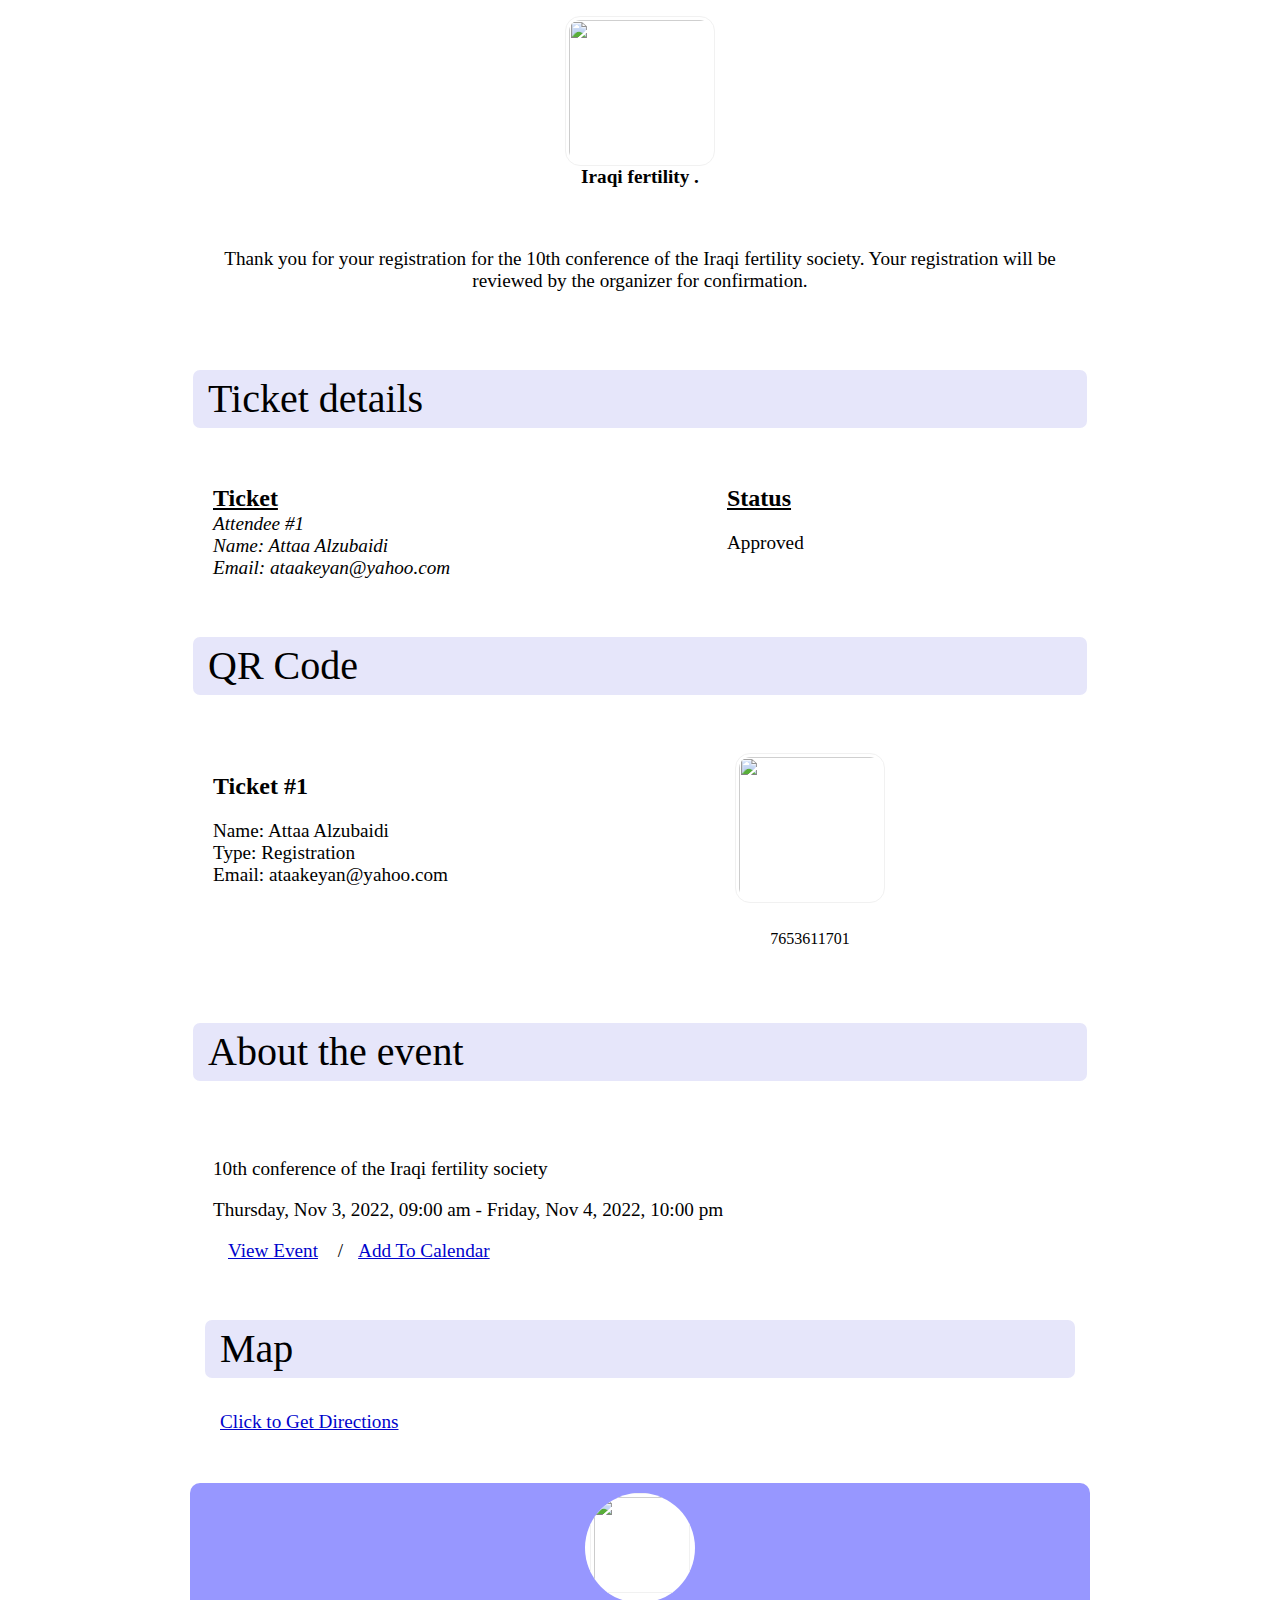
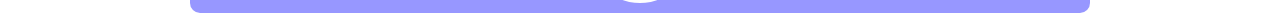
==== commit 4cab12b1: "Blab Blab" ====
--- a/confirmation-email-template.html
+++ b/confirmation-email-template.html
@@ -3,20 +3,17 @@
 <head style="box-sizing: border-box;">
 <meta charset="utf-8" style="box-sizing: border-box;">
 <meta name="viewport" content="width=device-width, initial-scale=1" style="box-sizing: border-box;">
-<title style="box-sizing: border-box;">Bootstrap demo</title>
-<link rel="stylesheet" href="./css/style.css" style="box-sizing: border-box;">
 </head>
-<body class="bg-light" style="box-sizing:border-box;margin:0;font-family:var(--bs-body-font-family);font-size:var(--bs-body-font-size);font-weight:var(--bs-body-font-weight);line-height:var(--bs-body-line-height);color:var(--bs-body-color);text-align:var(--bs-body-text-align);background-color:rgba(var(--bs-light-rgb), var(--bs-bg-opacity)) !important;-webkit-text-size-adjust:100%;-webkit-tap-highlight-color:transparent;--bs-bg-opacity:1;">
+<body class="bg-light" style="box-sizing:border-box;margin:0;font-family:var(--bs-body-font-family);font-size:var(--bs-body-font-size);font-weight:var(--bs-body-font-weight);line-height:var(--bs-body-line-height);color:var(--bs-body-color);text-align:var(--bs-body-text-align);background-color:var(--bs-body-bg);-webkit-text-size-adjust:100%;-webkit-tap-highlight-color:transparent;">
     <table width="900" cellspacing="0" cellpadding="0" align="center" style="border-collapse:collapse;border-spacing:0px;background-color:#ffffff;width:900px;box-sizing:border-box;"><tbody style="box-sizing: border-box;"><tr style="border-collapse:collapse;box-sizing:border-box;">
 <td style="box-sizing: border-box;">
    <div class style="background-color:rgb(255, 255, 255);box-sizing:border-box;">
  
- <div class="header-section border-bottom" style='border-radius:10px;box-sizing:border-box;background-image:url("https://github.com/MustafaRaad/Ticket-system-Template/blob/master/imgs/header_bg.png");background-position:center top;background-repeat:no-repeat;background-size:cover;background-clip:padding-box;padding:1rem;border-bottom:var(--bs-border-width) var(--bs-border-style)
-    var(--bs-border-color) !important;'>
+ <div class="header-section border-bottom" style='border-radius:10px;box-sizing:border-box;background-image:url("https://github.com/MustafaRaad/Ticket-system-Template/blob/master/imgs/header_bg.png");background-position:center top;background-repeat:no-repeat;background-size:cover;background-clip:padding-box;padding:1rem;'>
         <img src="https://github.com/MustafaRaad/Ticket-system-Template/blob/master/imgs/event.jpg" alt width="150" height="150" style="margin-bottom:0.5rem;display:block;box-sizing:border-box;border:1px solid #f1f1f1;border-radius:10%;margin:auto auto;padding:0.2rem;"><p align="center" class="text-md" style="font-weight:700;margin:auto;text-align:center;box-sizing:border-box;font-size:1.2rem!important;">Iraqi fertility . </p>
  
       </div>
-      <!-- -------------------------------------------------------------------------------------- -->
+      
  
       <section style="box-sizing:border-box;padding:0px 15px 0px 15px;"><div class="row" style="box-sizing:border-box;--bs-gutter-x:1.5rem;--bs-gutter-y:0;display:flex;flex-wrap:wrap;margin-top:calc(-1 * var(--bs-gutter-y));margin-right:calc(-0.5 * var(--bs-gutter-x));margin-left:calc(-0.5 * var(--bs-gutter-x));">
           <table width="900" cellspacing="0" cellpadding="0" align="center" style="border-collapse:collapse;border-spacing:0px;background-color:#ffffff;width:100%;box-sizing:border-box;flex-shrink:0;max-width:100%;padding-right:calc(var(--bs-gutter-x) * 0.5);padding-left:calc(var(--bs-gutter-x) * 0.5);margin-top:var(--bs-gutter-y);"><tbody style="box-sizing: border-box;"><tr style="border-collapse:collapse;box-sizing:border-box;">
@@ -39,7 +36,7 @@
 </td>
               </tr></tbody></table>
 </div>
-      </section><!-- -------------------------------------------------------------------------------------- --><section style="box-sizing:border-box;padding:0px 15px 0px 15px;"><div class="row" style="box-sizing:border-box;--bs-gutter-x:1.5rem;--bs-gutter-y:0;display:flex;flex-wrap:wrap;margin-top:calc(-1 * var(--bs-gutter-y));margin-right:calc(-0.5 * var(--bs-gutter-x));margin-left:calc(-0.5 * var(--bs-gutter-x));">
+      </section><section style="box-sizing:border-box;padding:0px 15px 0px 15px;"><div class="row" style="box-sizing:border-box;--bs-gutter-x:1.5rem;--bs-gutter-y:0;display:flex;flex-wrap:wrap;margin-top:calc(-1 * var(--bs-gutter-y));margin-right:calc(-0.5 * var(--bs-gutter-x));margin-left:calc(-0.5 * var(--bs-gutter-x));">
           <table width="900" cellspacing="0" cellpadding="0" align="center" style="border-collapse:collapse;border-spacing:0px;background-color:#ffffff;width:100%;box-sizing:border-box;flex-shrink:0;max-width:100%;padding-right:calc(var(--bs-gutter-x) * 0.5);padding-left:calc(var(--bs-gutter-x) * 0.5);margin-top:var(--bs-gutter-y);"><tbody style="box-sizing: border-box;">
 <tr style="border-collapse:collapse;box-sizing:border-box;">
 <td align="left" style="box-sizing: border-box;">
@@ -89,7 +86,7 @@
               </tr>
 </tbody></table>
 </div>
-      </section><!-- -------------------------------------------------------------------------------------- --><section style="box-sizing:border-box;padding:0px 15px 0px 15px;"><div class="row" style="box-sizing:border-box;--bs-gutter-x:1.5rem;--bs-gutter-y:0;display:flex;flex-wrap:wrap;margin-top:calc(-1 * var(--bs-gutter-y));margin-right:calc(-0.5 * var(--bs-gutter-x));margin-left:calc(-0.5 * var(--bs-gutter-x));">
+      </section><section style="box-sizing:border-box;padding:0px 15px 0px 15px;"><div class="row" style="box-sizing:border-box;--bs-gutter-x:1.5rem;--bs-gutter-y:0;display:flex;flex-wrap:wrap;margin-top:calc(-1 * var(--bs-gutter-y));margin-right:calc(-0.5 * var(--bs-gutter-x));margin-left:calc(-0.5 * var(--bs-gutter-x));">
           <table width="900" cellspacing="0" cellpadding="0" align="center" style="border-collapse:collapse;border-spacing:0px;background-color:#ffffff;width:100%;box-sizing:border-box;flex-shrink:0;max-width:100%;padding-right:calc(var(--bs-gutter-x) * 0.5);padding-left:calc(var(--bs-gutter-x) * 0.5);margin-top:var(--bs-gutter-y);"><tbody style="box-sizing: border-box;">
 <tr style="border-collapse:collapse;box-sizing:border-box;">
 <td align="left" style="box-sizing: border-box;">
@@ -137,7 +134,7 @@
               </tr>
 </tbody></table>
 </div>
-      </section><!-- -------------------------------------------------------------------------------------- --><section style="box-sizing:border-box;padding:0px 15px 0px 15px;"><div class="row" style="box-sizing:border-box;--bs-gutter-x:1.5rem;--bs-gutter-y:0;display:flex;flex-wrap:wrap;margin-top:calc(-1 * var(--bs-gutter-y));margin-right:calc(-0.5 * var(--bs-gutter-x));margin-left:calc(-0.5 * var(--bs-gutter-x));">
+      </section><section style="box-sizing:border-box;padding:0px 15px 0px 15px;"><div class="row" style="box-sizing:border-box;--bs-gutter-x:1.5rem;--bs-gutter-y:0;display:flex;flex-wrap:wrap;margin-top:calc(-1 * var(--bs-gutter-y));margin-right:calc(-0.5 * var(--bs-gutter-x));margin-left:calc(-0.5 * var(--bs-gutter-x));">
           <table width="900" cellspacing="0" cellpadding="0" align="center" style="border-collapse:collapse;border-spacing:0px;background-color:#ffffff;width:100%;box-sizing:border-box;flex-shrink:0;max-width:100%;padding-right:calc(var(--bs-gutter-x) * 0.5);padding-left:calc(var(--bs-gutter-x) * 0.5);margin-top:var(--bs-gutter-y);"><tbody style="box-sizing: border-box;">
 <tr style="border-collapse:collapse;box-sizing:border-box;">
 <td align="left" style="box-sizing: border-box;">
